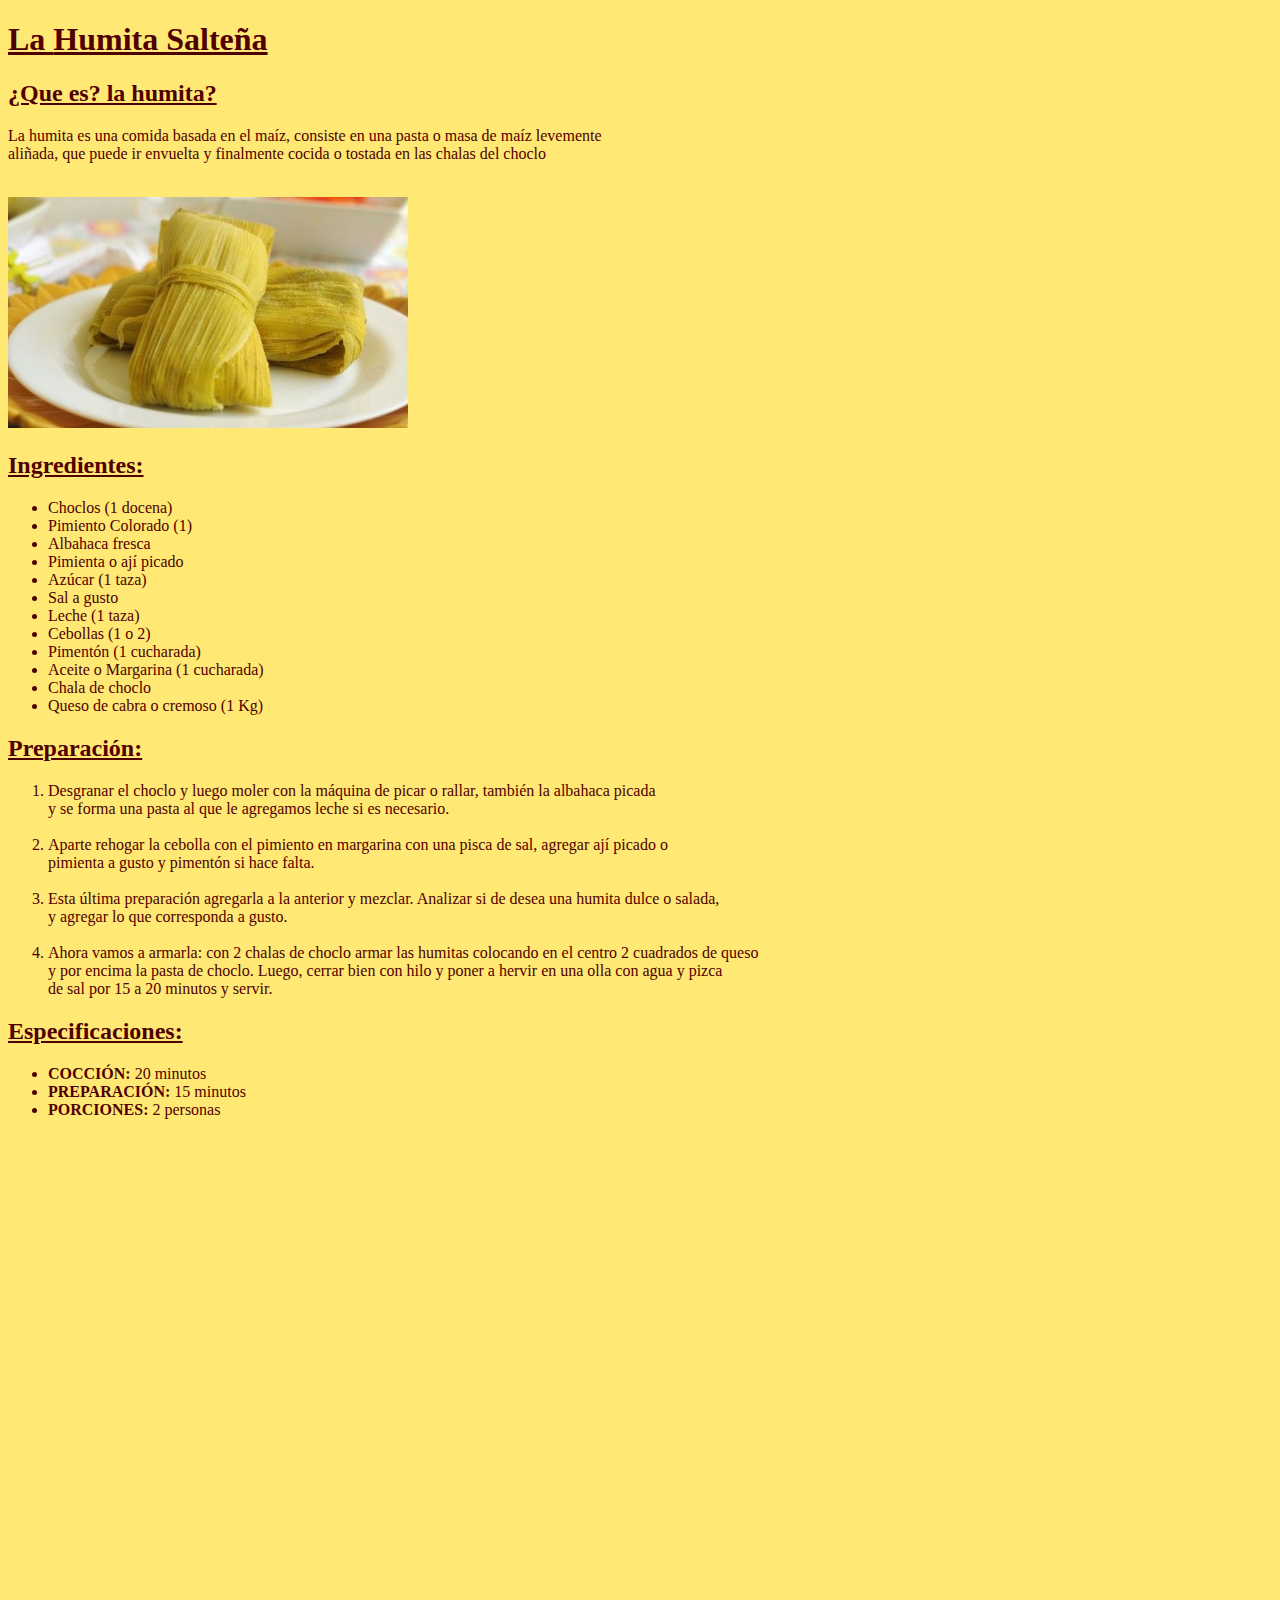
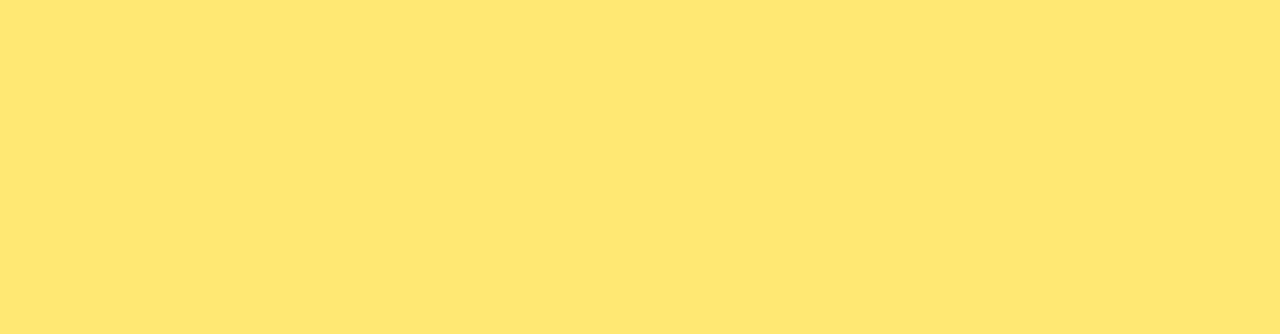
==== index.html @ 3065bafe "Add files via upload" ====
<!DOCTYPE html>
<html lang="en">

<head>
    <meta charset="UTF-8">
    <title>Trabajo Practico 2</title>
    <link rel="stylesheet" href = "./css/main.css">
</head>

<body>
    <h1>La <b>Humita Salteña</b></h1>
    <h2>¿Que es? la humita?</h2>
    <p>La humita es una comida basada en el maíz, consiste en una pasta o masa de maíz levemente<br> 
        aliñada, que puede ir envuelta y finalmente cocida o tostada en las chalas del choclo</p>
    <br>
     <img class="imagen" src="./Imagenes/humita.jpg" alt="Foto de humita">
    <br>
    <h2>Ingredientes:</h2>
    <ul>
        <li>Choclos (1 docena)</li>
        <li>Pimiento Colorado (1)</li>
        <li>Albahaca fresca</li>
        <li>Pimienta o ají picado</li>
        <li>Azúcar (1 taza)</li>
        <li>Sal a gusto</li>
        <li>Leche (1 taza)</li>
        <li>Cebollas (1 o 2)</li>
        <li>Pimentón (1 cucharada)</li>
        <li>Aceite o Margarina (1 cucharada)</li>
        <li>Chala de choclo</li>
        <li>Queso de cabra o cremoso (1 Kg)</li>
    </ul>

    <h2>Preparación:</h2>
    <ol>
        <li>Desgranar el choclo y luego moler con la máquina de picar o rallar, también la albahaca picada <br>
             y se forma una pasta al que le agregamos leche si es necesario.</li>
            <br>
        <li>Aparte rehogar la cebolla con el pimiento en margarina con una pisca de sal, agregar ají picado
             o <br> pimienta a gusto y pimentón si hace falta.</li>
             <br>
        <li>Esta última preparación agregarla a la anterior y mezclar. Analizar si de desea una humita dulce o salada, <br>
             y agregar lo que corresponda a gusto.</li>
             <br>
        <li>Ahora vamos a armarla: con 2 chalas de choclo armar las humitas colocando en el centro 2 cuadrados de queso <br> y por encima
            la pasta de choclo. Luego, cerrar bien con hilo y poner a hervir en una olla con agua y pizca <br> de sal por 15 a 20 minutos
            y servir.</li>
    </ol>

    <h2>Especificaciones:</h2>
        <ul>
            <li><b>COCCIÓN:</b> 20 minutos</li>
            <li><b>PREPARACIÓN:</b> 15 minutos</li>
            <li><b>PORCIONES:</b> 2 personas</li>
        </ul>

    <iframe width="560" height="315" src="https://www.youtube.com/embed/FMb9lSdV51Q" title="YouTube video player"
     frameborder="0" allow="accelerometer; autoplay; clipboard-write; encrypted-media; gyroscope; picture-in-picture" allowfullscreen>
    </iframe>

    <br>
    <br>
    
    <iframe src="https://www.google.com/maps/embed?pb=!1m18!1m12!1m3!1d115903.41005611082!2d-65.43062865!3d-24.7960848!2m3!1f0!2f0!3f0!3m2!1i1024!2i768!4f13.1!3m3!1m2!1s0x941bc3a35151b7f9%3A0xa5cd992cd587f206!2sSalta!5e0!3m2!1ses!2sar!4v1663178990146!5m2!1ses!2sar"
     width="600" height="450" style="border:0;" allowfullscreen="" loading="lazy" referrerpolicy="no-referrer-when-downgrade"></iframe>



</body>

</html>
---- css/main.css ----
body {
    color:#510000;
    font-size:medium;
    text-align:justify;
    /*background-image: url(.././Imagenes/FondoCocina.jpg);*/
    background-color: #FFE873
}

h1, h2{
    text-decoration: underline;
}

.imagen{
    max-width: 400px;
    max-height: 400px;
}
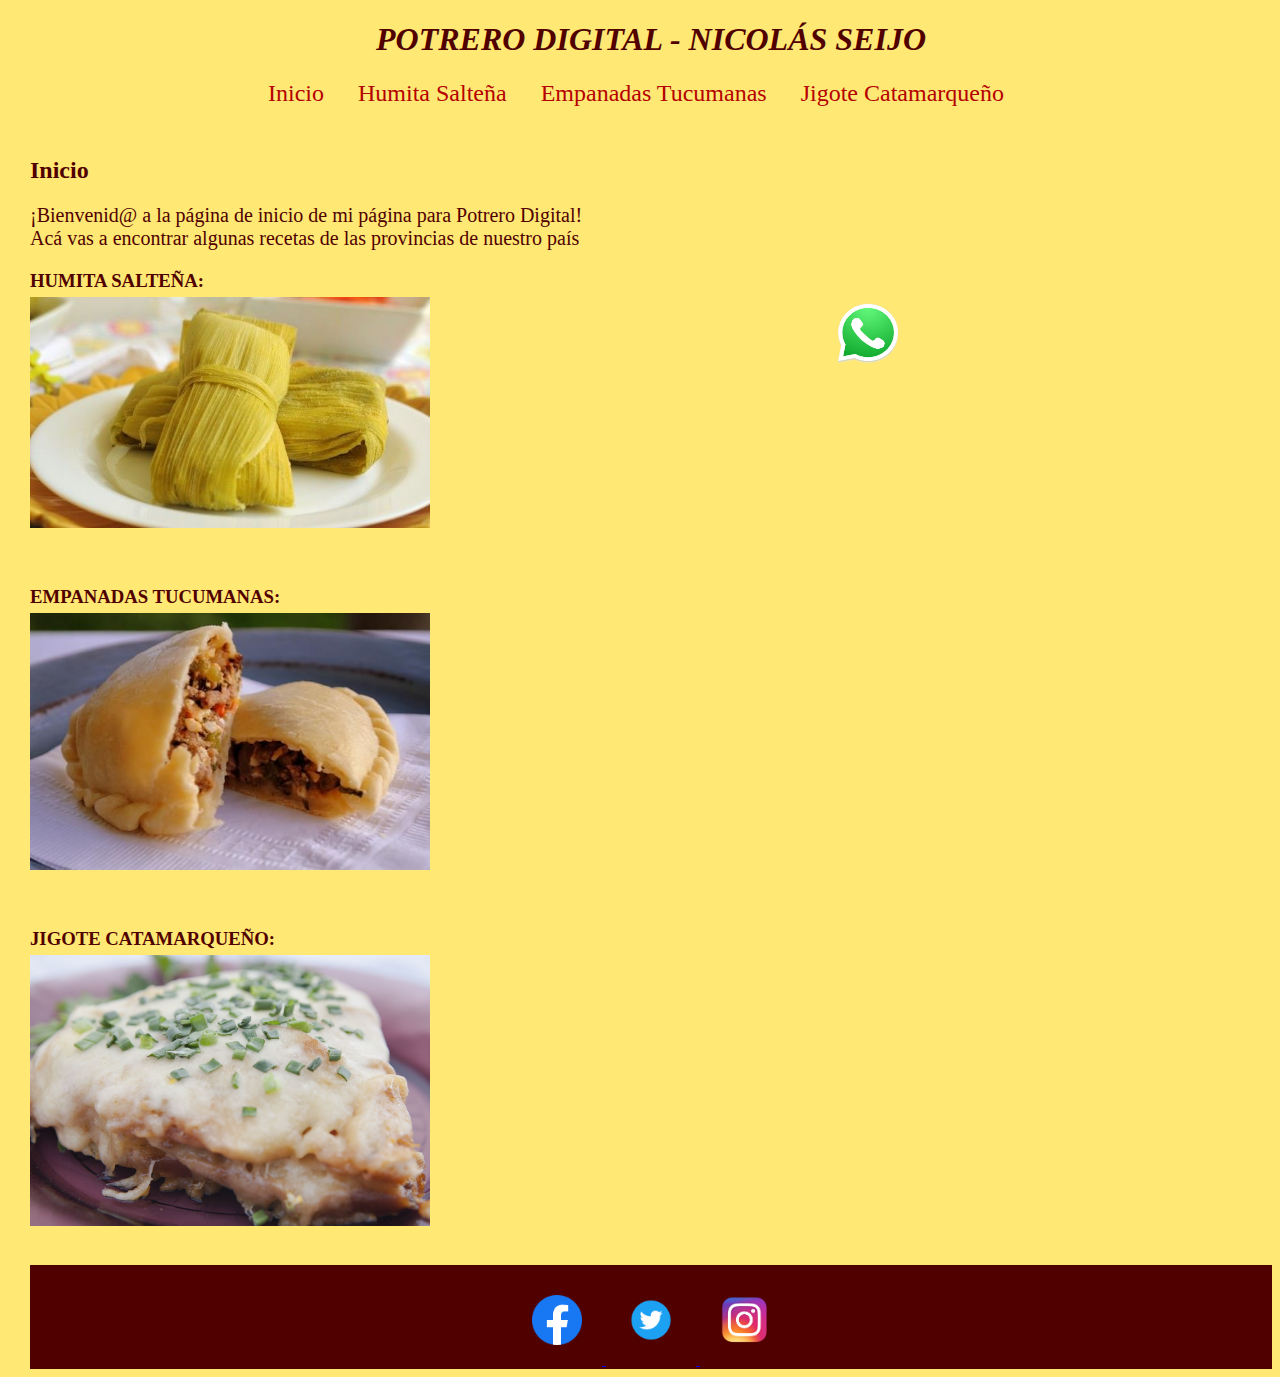
==== commit c771225b: "Add files via upload" ====
--- a/index.html
+++ b/index.html
@@ -3,68 +3,65 @@
 
 <head>
     <meta charset="UTF-8">
-    <title>Trabajo Practico 2</title>
+    <title>Inicio - TP4</title>
     <link rel="stylesheet" href = "./css/main.css">
 </head>
 
 <body>
-    <h1>La <b>Humita Salteña</b></h1>
-    <h2>¿Que es? la humita?</h2>
-    <p>La humita es una comida basada en el maíz, consiste en una pasta o masa de maíz levemente<br> 
-        aliñada, que puede ir envuelta y finalmente cocida o tostada en las chalas del choclo</p>
-    <br>
-     <img class="imagen" src="./Imagenes/humita.jpg" alt="Foto de humita">
-    <br>
-    <h2>Ingredientes:</h2>
-    <ul>
-        <li>Choclos (1 docena)</li>
-        <li>Pimiento Colorado (1)</li>
-        <li>Albahaca fresca</li>
-        <li>Pimienta o ají picado</li>
-        <li>Azúcar (1 taza)</li>
-        <li>Sal a gusto</li>
-        <li>Leche (1 taza)</li>
-        <li>Cebollas (1 o 2)</li>
-        <li>Pimentón (1 cucharada)</li>
-        <li>Aceite o Margarina (1 cucharada)</li>
-        <li>Chala de choclo</li>
-        <li>Queso de cabra o cremoso (1 Kg)</li>
-    </ul>
+    <header>
+        <h1>POTRERO DIGITAL - NICOLÁS SEIJO</h1>
+    </header>
 
-    <h2>Preparación:</h2>
-    <ol>
-        <li>Desgranar el choclo y luego moler con la máquina de picar o rallar, también la albahaca picada <br>
-             y se forma una pasta al que le agregamos leche si es necesario.</li>
-            <br>
-        <li>Aparte rehogar la cebolla con el pimiento en margarina con una pisca de sal, agregar ají picado
-             o <br> pimienta a gusto y pimentón si hace falta.</li>
-             <br>
-        <li>Esta última preparación agregarla a la anterior y mezclar. Analizar si de desea una humita dulce o salada, <br>
-             y agregar lo que corresponda a gusto.</li>
-             <br>
-        <li>Ahora vamos a armarla: con 2 chalas de choclo armar las humitas colocando en el centro 2 cuadrados de queso <br> y por encima
-            la pasta de choclo. Luego, cerrar bien con hilo y poner a hervir en una olla con agua y pizca <br> de sal por 15 a 20 minutos
-            y servir.</li>
-    </ol>
-
-    <h2>Especificaciones:</h2>
-        <ul>
-            <li><b>COCCIÓN:</b> 20 minutos</li>
-            <li><b>PREPARACIÓN:</b> 15 minutos</li>
-            <li><b>PORCIONES:</b> 2 personas</li>
-        </ul>
-
-    <iframe width="560" height="315" src="https://www.youtube.com/embed/FMb9lSdV51Q" title="YouTube video player"
-     frameborder="0" allow="accelerometer; autoplay; clipboard-write; encrypted-media; gyroscope; picture-in-picture" allowfullscreen>
-    </iframe>
-
-    <br>
-    <br>
-    
-    <iframe src="https://www.google.com/maps/embed?pb=!1m18!1m12!1m3!1d115903.41005611082!2d-65.43062865!3d-24.7960848!2m3!1f0!2f0!3f0!3m2!1i1024!2i768!4f13.1!3m3!1m2!1s0x941bc3a35151b7f9%3A0xa5cd992cd587f206!2sSalta!5e0!3m2!1ses!2sar!4v1663178990146!5m2!1ses!2sar"
-     width="600" height="450" style="border:0;" allowfullscreen="" loading="lazy" referrerpolicy="no-referrer-when-downgrade"></iframe>
+    <nav>
+        <a class = "enlaceNav" href="index.html">Inicio</a>
+        <a class = "enlaceNav"  href="humita.html">Humita Salteña</a>
+        <a class = "enlaceNav"  href="empanada.html">Empanadas Tucumanas</a>
+        <a class = "enlaceNav"  href="jigote.html">Jigote Catamarqueño</a>
+    </nav>
 
 
+    <section>
+        <h2>Inicio</h2>
+        <p>¡Bienvenid@ a la página de inicio de mi página para Potrero Digital!<br> Acá vas a encontrar algunas recetas de las provincias de nuestro país</p>
+
+        <a class = "float-link" href = "https://wa.me/5491133338673" target ="_blank" title = "Whatsapp">
+            <img class = "float-img" src = "./Imagenes/wpp-icon.png" alt = "Whatsapp">
+        </a>
+
+
+        <h3>HUMITA SALTEÑA: </h3>
+        <a class = "enlaceSec"  href="humita.html">
+            <img class = "imagenInicio" src="./Imagenes/humita.jpg" alt="Humita Salteña">
+        </a>
+        <br>
+
+        <h3>EMPANADAS TUCUMANAS: </h3>
+        <a class = "enlaceSec"  href="empanada.html">
+            <img class = "imagenInicio" src="./Imagenes/empanada.jpg" alt="Empanada Tucumana">
+        </a>
+        <br>
+
+        <h3>JIGOTE CATAMARQUEÑO: </h3>
+        <a class = "enlaceSec"  href="jigote.html">
+            <img class = "imagenInicio" src="./Imagenes/jigote.jpg" alt="Jigote Catamarqueña">
+        </a>
+
+    </section>
+
+    <footer>
+        <a class = "footer-links" href = "https://es-la.facebook.com/" target ="_blank" title = "Facebook">
+            <img class = "footer-img" src = "./Imagenes/facebook-icon.png" alt = "Facebook">
+        </a>
+
+        <a class = "footer-links" href = "https://twitter.com/" target ="_blank" title = "Twitter">
+            <img class = "footer-img" src = "./Imagenes/twitter-icon.png" alt = "Twitter">
+        </a>
+
+        <a class = "footer-links" href = "https://www.instagram.com/" target ="_blank" title = "Instagram">
+            <img class = "footer-img" src = "./Imagenes/instagram-icon.png" alt = "Instagram">
+        </a>
+
+    </footer>
 
 </body>
 
--- a/css/main.css
+++ b/css/main.css
@@ -1,16 +1,75 @@
 body {
+    margin-left: 30px;
     color:#510000;
     font-size:medium;
-    text-align:justify;
-    /*background-image: url(.././Imagenes/FondoCocina.jpg);*/
     background-color: #FFE873
 }
 
-h1, h2{
-    text-decoration: underline;
+section{
+    float:left;
+    width:900px;}
+
+aside{
+    /*margin-top: 20px;*/
+    float:right;
+    
 }
 
-.imagen{
+header, nav{text-align: center;}
+
+nav{
+    margin-bottom: 30px;
+}
+
+header{font-style: italic;}
+
+.enlaceNav{
+    margin-right: 30px;
+    text-decoration: none;
+    color: #B50000;
+    font-size: x-large;
+}
+
+
+.section-header{text-decoration: underline;}
+
+
+.imagen, .imagenInicio{
     max-width: 400px;
     max-height: 400px;
+}
+
+.imagenInicio{
+    margin-bottom: 35px;
+}
+
+h3{ margin-bottom: 5px; }
+
+p{font-size: 20px;}
+
+li{font-size: 17px;}
+
+footer{
+    background-color: #510000;
+    bottom: 0;
+    text-align: center;
+    width:100%;
+    clear:both
+}
+
+.footer-img{
+    max-width: 50px;
+    max-height: 50px;
+    margin: 20px;
+    margin-top:30px;
+}
+
+.float-img{
+    float:right;
+    display:flex;
+    position:relative;
+    max-width: 65px;
+    max-height: 65px;
+    margin-right: 30px;
+    margin-top: 30px;
 }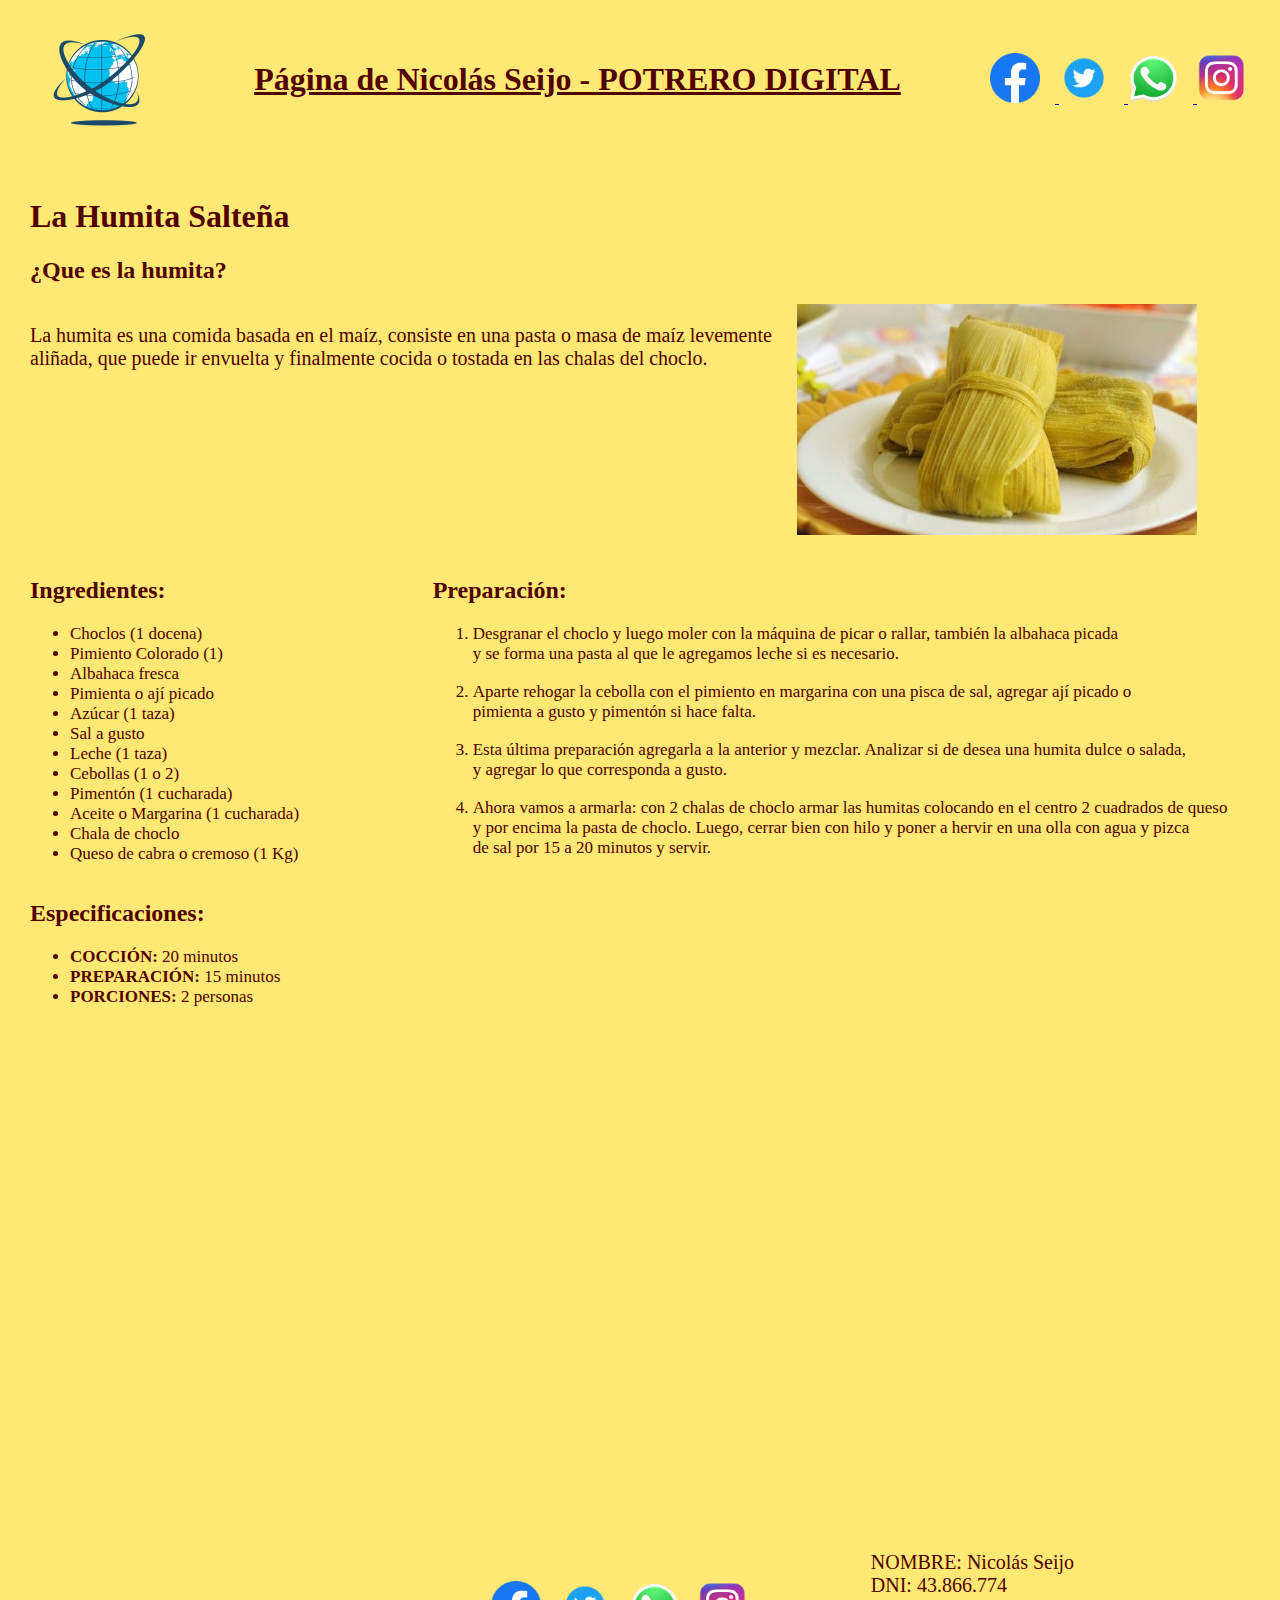
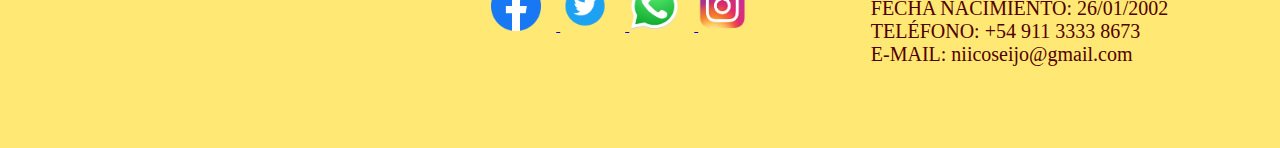
==== commit decdfff3: "Add files via upload" ====
--- a/index.html
+++ b/index.html
@@ -3,65 +3,158 @@
 
 <head>
     <meta charset="UTF-8">
-    <title>Inicio - TP4</title>
+    <title>Trabajo Practico 5</title>
     <link rel="stylesheet" href = "./css/main.css">
 </head>
 
 <body>
-    <header>
-        <h1>POTRERO DIGITAL - NICOLÁS SEIJO</h1>
-    </header>
 
-    <nav>
-        <a class = "enlaceNav" href="index.html">Inicio</a>
-        <a class = "enlaceNav"  href="humita.html">Humita Salteña</a>
-        <a class = "enlaceNav"  href="empanada.html">Empanadas Tucumanas</a>
-        <a class = "enlaceNav"  href="jigote.html">Jigote Catamarqueño</a>
-    </nav>
+        <header>
+            <div class = "cf-logo"> <!-- CF = Container Flex-->
+                <img class = "logo" src="./Imagenes/logo.png" alt="Logo genérico">
+            </div>
+
+            <div class = "cf-tituloPag">
+                <h1>Página de Nicolás Seijo - POTRERO DIGITAL</h1>
+            </div>
+
+            <div class = "cf-redSocial">
+                    <a href="https://www.facebook.com/">
+                        <img class = "redSocial" src="./Imagenes/facebook-icon.png">
+                    </a>
+
+                    <a href="https://twitter.com/">
+                        <img class = "redSocial" src="./Imagenes/twitter-icon.png">
+                    </a>
+
+                    <a href="https://wa.me/5491133338673">
+                        <img class = "redSocial" src="./Imagenes/wpp-icon.png">
+                    </a>
+
+                    <a href="https://www.instagram.com/">
+                        <img class = "redSocial" src="./Imagenes/instagram-icon.png">
+                    </a>
+            </div>
+
+        </header>
+
+        <section>
+            <br>
+            <h1>La <b>Humita Salteña</b></h1>
+            <h2>¿Que es la humita?</h2>
+
+            <div class = "cf-introduccion">
+                <div class = "introduccion-parrafo">
+                    <p>La humita es una comida basada en el maíz, consiste en una pasta o masa de maíz levemente<br> 
+                        aliñada, que puede ir envuelta y finalmente cocida o tostada en las chalas del choclo.</p>
+                </div>
+                <div class = "introduccion-imagen">
+                    <img class="imagen" src="./Imagenes/humita.jpg" alt="Foto de humita">
+                </div>
+            </div>
+    
+            <br>
+            <div class = "cf-listas">
+                <div class = "listas-ingredientes"> 
+                    <h2>Ingredientes:</h2>
+                    <ul>
+                        <li>Choclos (1 docena)</li>
+                        <li>Pimiento Colorado (1)</li>
+                        <li>Albahaca fresca</li>
+                        <li>Pimienta o ají picado</li>
+                        <li>Azúcar (1 taza)</li>
+                        <li>Sal a gusto</li>
+                        <li>Leche (1 taza)</li>
+                        <li>Cebollas (1 o 2)</li>
+                        <li>Pimentón (1 cucharada)</li>
+                        <li>Aceite o Margarina (1 cucharada)</li>
+                        <li>Chala de choclo</li>
+                        <li>Queso de cabra o cremoso (1 Kg)</li>
+                    </ul>
+                </div>
+            
+                <div class = "listas-preparacion">
+                    <h2>Preparación:</h2>
+                    <ol>
+                        <li>Desgranar el choclo y luego moler con la máquina de picar o rallar, también la albahaca picada <br>
+                             y se forma una pasta al que le agregamos leche si es necesario.</li>
+                            <br>
+                        <li>Aparte rehogar la cebolla con el pimiento en margarina con una pisca de sal, agregar ají picado
+                             o <br> pimienta a gusto y pimentón si hace falta.</li>
+                             <br>
+                        <li>Esta última preparación agregarla a la anterior y mezclar. Analizar si de desea una humita dulce o salada, <br>
+                             y agregar lo que corresponda a gusto.</li>
+                             <br>
+                        <li>Ahora vamos a armarla: con 2 chalas de choclo armar las humitas colocando en el centro 2 cuadrados de queso <br> y por encima
+                            la pasta de choclo. Luego, cerrar bien con hilo y poner a hervir en una olla con agua y pizca <br> de sal por 15 a 20 minutos
+                            y servir.</li>
+                    </ol>
+                </div>
+            </div>
+        
+            <div class = "especificaciones">
+                <h2>Especificaciones:</h2>
+                <ul>
+                    <li><b>COCCIÓN:</b> 20 minutos</li>
+                    <li><b>PREPARACIÓN:</b> 15 minutos</li>
+                    <li><b>PORCIONES:</b> 2 personas</li>
+                </ul>
+            </div>
+        
+            <br>
+            <br>
+            <div class = "cf-extras">
+                <div class = "extras-mapa">
+                    <iframe src="https://www.google.com/maps/embed?pb=!1m18!1m12!1m3!1d115903.41005611082!2d-65.43062865!3d-24.7960848!2m3!1f0!2f0!3f0!3m2!1i1024!2i768!4f13.1!3m3!1m2!1s0x941bc3a35151b7f9%3A0xa5cd992cd587f206!2sSalta!5e0!3m2!1ses!2sar!4v1663178990146!5m2!1ses!2sar"
+                        width="560" height="315" style="border:0;" allowfullscreen="" loading="lazy" referrerpolicy="no-referrer-when-downgrade"></iframe>
+                </div>
+                <div class = "extras-video">
+                    <iframe width="560" height="315" src="https://www.youtube.com/embed/FMb9lSdV51Q" title="YouTube video player"
+                        frameborder="0" allow="accelerometer; autoplay; clipboard-write; encrypted-media; gyroscope; picture-in-picture" allowfullscreen>
+                    </iframe>
+                </div>
+            </div>
+        </section>
+
+        <br>
+        <br>
+
+        <footer>
+            <div class = "footer-mapa">
+                <iframe src="https://www.google.com/maps/embed?pb=!1m18!1m12!1m3!1d820.6279255595089!2d-58.61436847078376!3d-34.641777995421506!2m3!1f0!2f0!3f0!3m2!1i1024!2i768!4f13.1!3m3!1m2!1s0x95bcb89d0191707b%3A0x9876a93494ca7958!2sLuis%20Lhoner%20455%2C%20B1706FVC%20Haedo%2C%20Provincia%20de%20Buenos%20Aires!5e0!3m2!1ses!2sar!4v1665651566494!5m2!1ses!2sar"
+                 width="250" height="175" style="border:0;" allowfullscreen="" loading="lazy" referrerpolicy="no-referrer-when-downgrade"></iframe>
+            </div>
+
+             <div class = "cf-redSocial">
+                <a href="https://www.facebook.com/">
+                    <img class = "redSocial" src="./Imagenes/facebook-icon.png">
+                </a>
+
+                <a href="https://twitter.com/">
+                    <img class = "redSocial" src="./Imagenes/twitter-icon.png">
+                </a>
+
+                <a href="https://wa.me/5491133338673">
+                    <img class = "redSocial" src="./Imagenes/wpp-icon.png">
+                </a>
+
+                <a href="https://www.instagram.com/">
+                    <img class = "redSocial" src="./Imagenes/instagram-icon.png">
+                </a>
+            </div>
+
+            <div class = "cf-informacion">
+                <p>NOMBRE: Nicolás Seijo<br>
+                    DNI: 43.866.774<br>
+                    FECHA NACIMIENTO: 26/01/2002<br>
+                    TELÉFONO: +54 911 3333 8673<br>
+                    E-MAIL: niicoseijo@gmail.com<br>
+                </p>
+            </div>
 
 
-    <section>
-        <h2>Inicio</h2>
-        <p>¡Bienvenid@ a la página de inicio de mi página para Potrero Digital!<br> Acá vas a encontrar algunas recetas de las provincias de nuestro país</p>
 
-        <a class = "float-link" href = "https://wa.me/5491133338673" target ="_blank" title = "Whatsapp">
-            <img class = "float-img" src = "./Imagenes/wpp-icon.png" alt = "Whatsapp">
-        </a>
-
-
-        <h3>HUMITA SALTEÑA: </h3>
-        <a class = "enlaceSec"  href="humita.html">
-            <img class = "imagenInicio" src="./Imagenes/humita.jpg" alt="Humita Salteña">
-        </a>
-        <br>
-
-        <h3>EMPANADAS TUCUMANAS: </h3>
-        <a class = "enlaceSec"  href="empanada.html">
-            <img class = "imagenInicio" src="./Imagenes/empanada.jpg" alt="Empanada Tucumana">
-        </a>
-        <br>
-
-        <h3>JIGOTE CATAMARQUEÑO: </h3>
-        <a class = "enlaceSec"  href="jigote.html">
-            <img class = "imagenInicio" src="./Imagenes/jigote.jpg" alt="Jigote Catamarqueña">
-        </a>
-
-    </section>
-
-    <footer>
-        <a class = "footer-links" href = "https://es-la.facebook.com/" target ="_blank" title = "Facebook">
-            <img class = "footer-img" src = "./Imagenes/facebook-icon.png" alt = "Facebook">
-        </a>
-
-        <a class = "footer-links" href = "https://twitter.com/" target ="_blank" title = "Twitter">
-            <img class = "footer-img" src = "./Imagenes/twitter-icon.png" alt = "Twitter">
-        </a>
-
-        <a class = "footer-links" href = "https://www.instagram.com/" target ="_blank" title = "Instagram">
-            <img class = "footer-img" src = "./Imagenes/instagram-icon.png" alt = "Instagram">
-        </a>
-
-    </footer>
+        </footer>
 
 </body>
 
--- a/css/main.css
+++ b/css/main.css
@@ -1,3 +1,4 @@
+/*Body*/
 body {
     margin-left: 30px;
     color:#510000;
@@ -5,71 +6,82 @@
     background-color: #FFE873
 }
 
-section{
-    float:left;
-    width:900px;}
-
-aside{
-    /*margin-top: 20px;*/
-    float:right;
-    
-}
-
-header, nav{text-align: center;}
-
-nav{
-    margin-bottom: 30px;
-}
-
-header{font-style: italic;}
-
-.enlaceNav{
-    margin-right: 30px;
-    text-decoration: none;
-    color: #B50000;
-    font-size: x-large;
-}
-
-
-.section-header{text-decoration: underline;}
-
-
-.imagen, .imagenInicio{
-    max-width: 400px;
-    max-height: 400px;
-}
-
-.imagenInicio{
-    margin-bottom: 35px;
-}
-
-h3{ margin-bottom: 5px; }
+/*Elementos "sueltos" del body*/
 
 p{font-size: 20px;}
 
 li{font-size: 17px;}
 
-footer{
-    background-color: #510000;
-    bottom: 0;
-    text-align: center;
-    width:100%;
-    clear:both
+/*Flexbox*/
+
+/*HEADER*/
+header{
+    margin: 10px;
+    display:flex;
+    justify-content:space-between;
+    align-items:center;
+    flex-wrap: wrap;
 }
 
-.footer-img{
-    max-width: 50px;
-    max-height: 50px;
-    margin: 20px;
-    margin-top:30px;
+.logo{
+    width: 125px;
+    height: 125px;
+    margin-top:10px;    
+
 }
 
-.float-img{
-    float:right;
+.cf-tituloPag h1{
+    text-decoration: underline;
+}
+
+.redSocial{
+    width: 50px;
+    height:50px;
+    margin-right: 15px;
+}
+
+/*SECTION*/
+.cf-introduccion{
     display:flex;
-    position:relative;
-    max-width: 65px;
-    max-height: 65px;
-    margin-right: 30px;
-    margin-top: 30px;
+    justify-content: space-around;
+}
+
+.introduccion-parrafo{
+    flex-grow: 1;
+}
+
+.introduccion-imagen{
+    flex-grow: 3;
+}
+.imagen{
+    max-width: 400px;
+    max-height: 400px;
+}
+
+.cf-listas{
+    display:flex;
+}
+
+.listas-ingredientes{
+    flex-grow: 3;
+}
+
+.listas-preparacion{
+    flex-grow: 1;
+}
+
+.cf-extras{
+    display:flex;
+    justify-content: space-around;
+    margin-top: 5px;
+    margin-bottom: 50px;
+}
+
+/*FOOTER*/
+footer{
+    margin: 50px;
+    display:flex;
+    flex-wrap: wrap;
+    justify-content: space-around;
+    align-items: center;
 }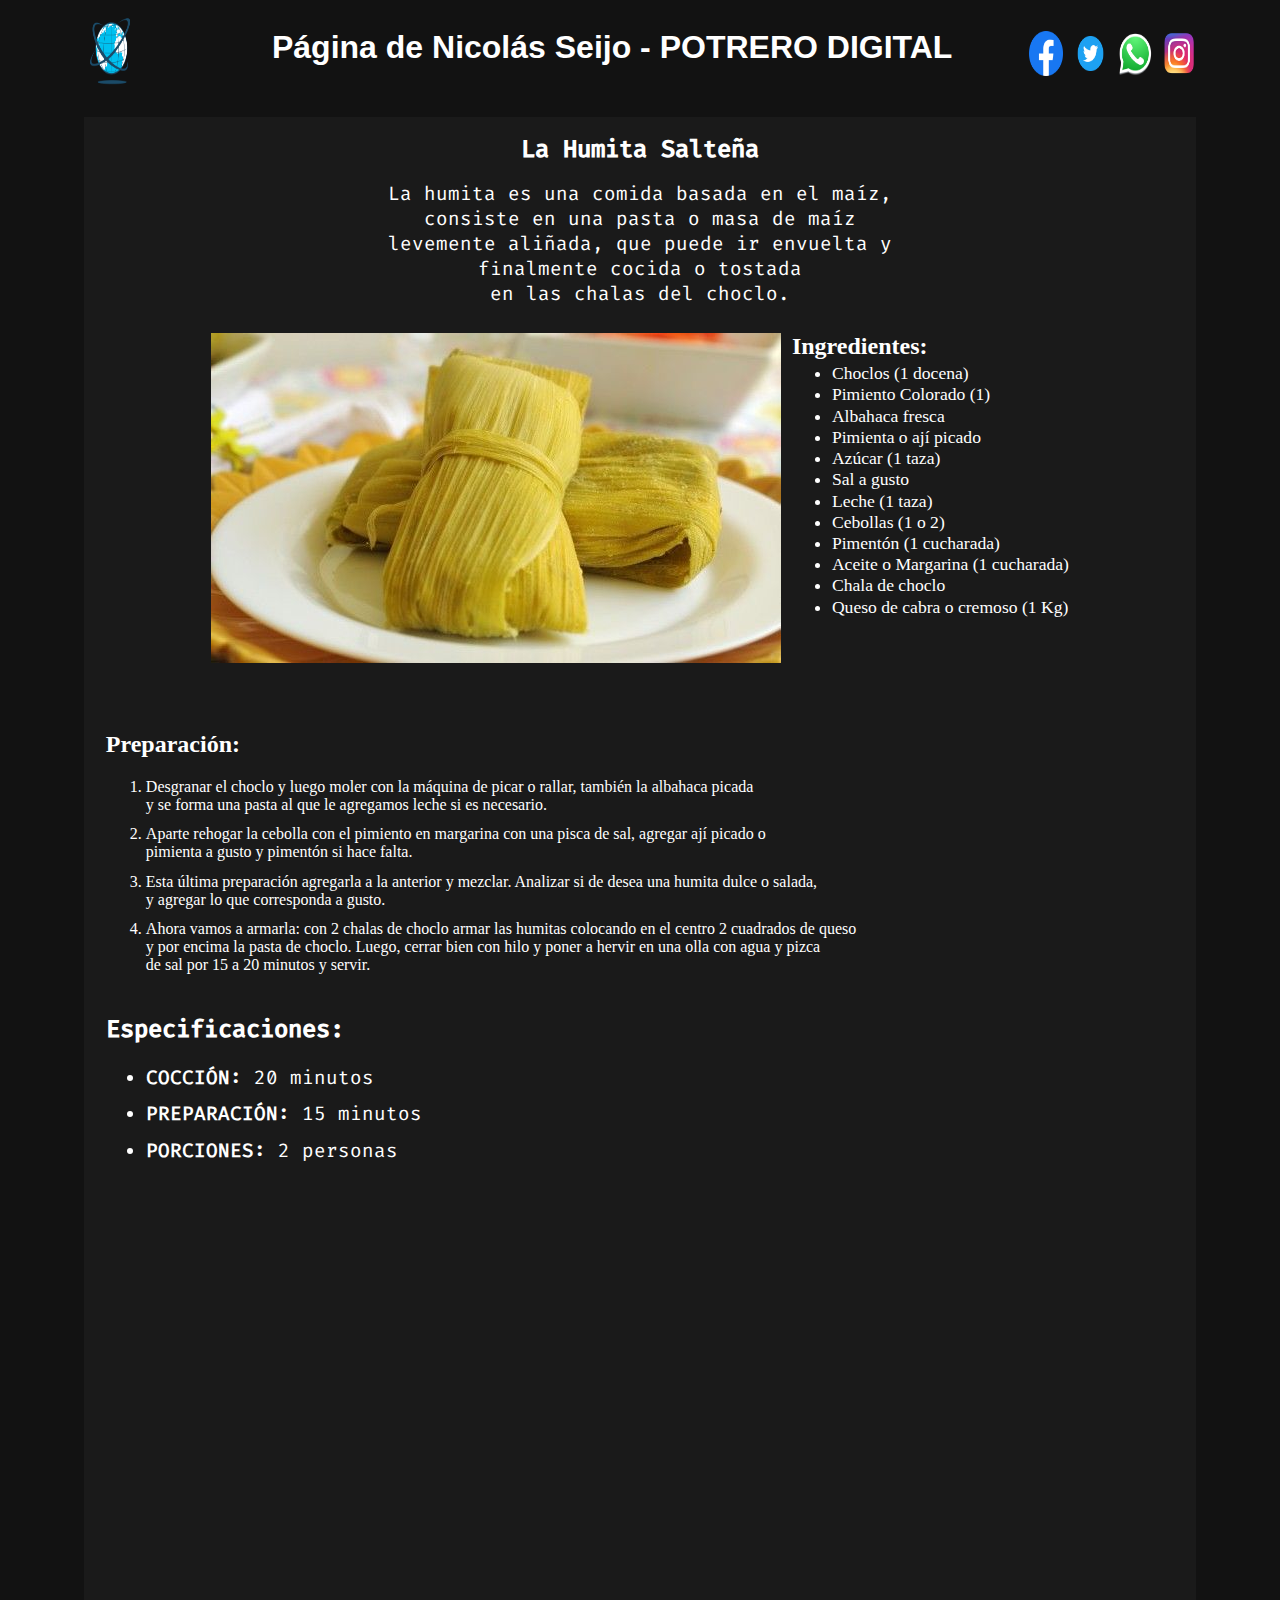
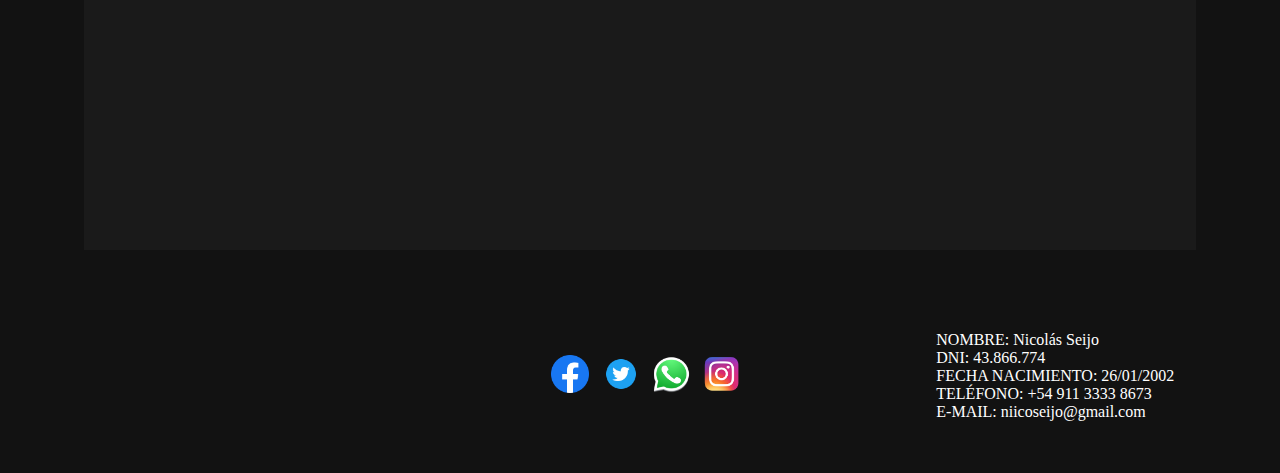
==== commit cc712264: "Add files via upload" ====
--- a/index.html
+++ b/index.html
@@ -10,110 +10,110 @@
 <body>
 
         <header>
-            <div class = "cf-logo"> <!-- CF = Container Flex-->
-                <img class = "logo" src="./Imagenes/logo.png" alt="Logo genérico">
+            <div class = "cf-header">
+                <div class = "logo"> <!-- CF = Container Flex-->
+                    <img class = "img-logo" src="./Imagenes/logo.png" alt="Logo genérico">
+                </div>
+    
+                <div class = "cf-tituloPag">
+                    <h1>Página de Nicolás Seijo - POTRERO DIGITAL</h1>
+                </div>
+    
+                <div class = "cf-redSocial">
+                        <a class ="a-redSocial" href="https://www.facebook.com/">
+                            <img class = "img-redSocial" src="./Imagenes/facebook-icon.png">
+                        </a>
+    
+                        <a class ="a-redSocial" href="https://twitter.com/">
+                            <img class = "img-redSocial" src="./Imagenes/twitter-icon.png">
+                        </a>
+    
+                        <a class ="a-redSocial" href="https://wa.me/5491133338673">
+                            <img class = "img-redSocial" src="./Imagenes/wpp-icon.png">
+                        </a>
+    
+                        <a class ="a-redSocial" href="https://www.instagram.com/">
+                            <img class = "img-redSocial" src="./Imagenes/instagram-icon.png">
+                        </a>
+                </div>
             </div>
-
-            <div class = "cf-tituloPag">
-                <h1>Página de Nicolás Seijo - POTRERO DIGITAL</h1>
-            </div>
-
-            <div class = "cf-redSocial">
-                    <a href="https://www.facebook.com/">
-                        <img class = "redSocial" src="./Imagenes/facebook-icon.png">
-                    </a>
-
-                    <a href="https://twitter.com/">
-                        <img class = "redSocial" src="./Imagenes/twitter-icon.png">
-                    </a>
-
-                    <a href="https://wa.me/5491133338673">
-                        <img class = "redSocial" src="./Imagenes/wpp-icon.png">
-                    </a>
-
-                    <a href="https://www.instagram.com/">
-                        <img class = "redSocial" src="./Imagenes/instagram-icon.png">
-                    </a>
-            </div>
-
         </header>
 
+        <!--<footer>
+
+        </footer>-->
+
         <section>
-            <br>
-            <h1>La <b>Humita Salteña</b></h1>
-            <h2>¿Que es la humita?</h2>
+            <div class = "cf-contenido-section">
+                <div class = "cf-titulo">
+                    <h1>La <b>Humita Salteña</b></h1>
+                </div>
+                <div class = "cf-introduccion">
+                    <p>La humita es una comida basada en el maíz, consiste en una pasta o masa de maíz levemente
+                            aliñada, que puede ir envuelta y finalmente cocida o tostada<br> en las chalas del choclo.</p>
+                </div>
 
-            <div class = "cf-introduccion">
-                <div class = "introduccion-parrafo">
-                    <p>La humita es una comida basada en el maíz, consiste en una pasta o masa de maíz levemente<br> 
-                        aliñada, que puede ir envuelta y finalmente cocida o tostada en las chalas del choclo.</p>
+                <div class = "cf-ingredientes">
+                    <div class = "ingredientes-imagen">
+                        <img class="imagen" src="./Imagenes/humita.jpg" alt="Foto de humita">
+                    </div>
+            
+                    <div class = "ingredientes-lista"> 
+                        <h2>Ingredientes:</h2>
+                        <ul>
+                            <li>Choclos (1 docena)</li>
+                            <li>Pimiento Colorado (1)</li>
+                            <li>Albahaca fresca</li>
+                            <li>Pimienta o ají picado</li>
+                            <li>Azúcar (1 taza)</li>
+                            <li>Sal a gusto</li>
+                            <li>Leche (1 taza)</li>
+                            <li>Cebollas (1 o 2)</li>
+                            <li>Pimentón (1 cucharada)</li>
+                            <li>Aceite o Margarina (1 cucharada)</li>
+                            <li>Chala de choclo</li>
+                            <li>Queso de cabra o cremoso (1 Kg)</li>
+                        </ul>
+                    </div>
                 </div>
-                <div class = "introduccion-imagen">
-                    <img class="imagen" src="./Imagenes/humita.jpg" alt="Foto de humita">
-                </div>
-            </div>
-    
-            <br>
-            <div class = "cf-listas">
-                <div class = "listas-ingredientes"> 
-                    <h2>Ingredientes:</h2>
+                
+                    <div class = "cf-preparacion">
+                        <h2>Preparación:</h2>
+                        <ol>
+                            <li>Desgranar el choclo y luego moler con la máquina de picar o rallar, también la albahaca picada <br>
+                                 y se forma una pasta al que le agregamos leche si es necesario.</li>
+                            <li>Aparte rehogar la cebolla con el pimiento en margarina con una pisca de sal, agregar ají picado
+                                 o <br> pimienta a gusto y pimentón si hace falta.</li>
+                            <li>Esta última preparación agregarla a la anterior y mezclar. Analizar si de desea una humita dulce o salada, <br>
+                                 y agregar lo que corresponda a gusto.</li>
+                            <li>Ahora vamos a armarla: con 2 chalas de choclo armar las humitas colocando en el centro 2 cuadrados de queso <br> y por encima
+                                la pasta de choclo. Luego, cerrar bien con hilo y poner a hervir en una olla con agua y pizca <br> de sal por 15 a 20 minutos
+                                y servir.</li>
+                        </ol>
+                    </div>
+            
+                <div class = "especificaciones">
+                    <h2>Especificaciones:</h2>
                     <ul>
-                        <li>Choclos (1 docena)</li>
-                        <li>Pimiento Colorado (1)</li>
-                        <li>Albahaca fresca</li>
-                        <li>Pimienta o ají picado</li>
-                        <li>Azúcar (1 taza)</li>
-                        <li>Sal a gusto</li>
-                        <li>Leche (1 taza)</li>
-                        <li>Cebollas (1 o 2)</li>
-                        <li>Pimentón (1 cucharada)</li>
-                        <li>Aceite o Margarina (1 cucharada)</li>
-                        <li>Chala de choclo</li>
-                        <li>Queso de cabra o cremoso (1 Kg)</li>
+                        <li><b>COCCIÓN:</b> 20 minutos</li>
+                        <li><b>PREPARACIÓN:</b> 15 minutos</li>
+                        <li><b>PORCIONES:</b> 2 personas</li>
                     </ul>
                 </div>
-            
-                <div class = "listas-preparacion">
-                    <h2>Preparación:</h2>
-                    <ol>
-                        <li>Desgranar el choclo y luego moler con la máquina de picar o rallar, también la albahaca picada <br>
-                             y se forma una pasta al que le agregamos leche si es necesario.</li>
-                            <br>
-                        <li>Aparte rehogar la cebolla con el pimiento en margarina con una pisca de sal, agregar ají picado
-                             o <br> pimienta a gusto y pimentón si hace falta.</li>
-                             <br>
-                        <li>Esta última preparación agregarla a la anterior y mezclar. Analizar si de desea una humita dulce o salada, <br>
-                             y agregar lo que corresponda a gusto.</li>
-                             <br>
-                        <li>Ahora vamos a armarla: con 2 chalas de choclo armar las humitas colocando en el centro 2 cuadrados de queso <br> y por encima
-                            la pasta de choclo. Luego, cerrar bien con hilo y poner a hervir en una olla con agua y pizca <br> de sal por 15 a 20 minutos
-                            y servir.</li>
-                    </ol>
+
+                <div class = "cf-extras">
+                    <div class = "extras-mapa">
+                        <iframe src="https://www.google.com/maps/embed?pb=!1m18!1m12!1m3!1d115903.41005611082!2d-65.43062865!3d-24.7960848!2m3!1f0!2f0!3f0!3m2!1i1024!2i768!4f13.1!3m3!1m2!1s0x941bc3a35151b7f9%3A0xa5cd992cd587f206!2sSalta!5e0!3m2!1ses!2sar!4v1663178990146!5m2!1ses!2sar"
+                            width="560" height="315" style="border:0;" allowfullscreen="" loading="lazy" referrerpolicy="no-referrer-when-downgrade"></iframe>
+                    </div>
+                    <div class = "extras-video">
+                        <iframe width="560" height="315" src="https://www.youtube.com/embed/FMb9lSdV51Q" title="YouTube video player"
+                            frameborder="0" allow="accelerometer; autoplay; clipboard-write; encrypted-media; gyroscope; picture-in-picture" allowfullscreen>
+                        </iframe>
+                    </div>
                 </div>
-            </div>
-        
-            <div class = "especificaciones">
-                <h2>Especificaciones:</h2>
-                <ul>
-                    <li><b>COCCIÓN:</b> 20 minutos</li>
-                    <li><b>PREPARACIÓN:</b> 15 minutos</li>
-                    <li><b>PORCIONES:</b> 2 personas</li>
-                </ul>
-            </div>
-        
-            <br>
-            <br>
-            <div class = "cf-extras">
-                <div class = "extras-mapa">
-                    <iframe src="https://www.google.com/maps/embed?pb=!1m18!1m12!1m3!1d115903.41005611082!2d-65.43062865!3d-24.7960848!2m3!1f0!2f0!3f0!3m2!1i1024!2i768!4f13.1!3m3!1m2!1s0x941bc3a35151b7f9%3A0xa5cd992cd587f206!2sSalta!5e0!3m2!1ses!2sar!4v1663178990146!5m2!1ses!2sar"
-                        width="560" height="315" style="border:0;" allowfullscreen="" loading="lazy" referrerpolicy="no-referrer-when-downgrade"></iframe>
-                </div>
-                <div class = "extras-video">
-                    <iframe width="560" height="315" src="https://www.youtube.com/embed/FMb9lSdV51Q" title="YouTube video player"
-                        frameborder="0" allow="accelerometer; autoplay; clipboard-write; encrypted-media; gyroscope; picture-in-picture" allowfullscreen>
-                    </iframe>
-                </div>
-            </div>
+            </div> <!-- Aca termina el cf de section-->
+
         </section>
 
         <br>
@@ -126,20 +126,20 @@
             </div>
 
              <div class = "cf-redSocial">
-                <a href="https://www.facebook.com/">
-                    <img class = "redSocial" src="./Imagenes/facebook-icon.png">
+                <a class ="a-redSocial" href="https://www.facebook.com/">
+                    <img class = "img-redSocial" src="./Imagenes/facebook-icon.png">
                 </a>
 
-                <a href="https://twitter.com/">
-                    <img class = "redSocial" src="./Imagenes/twitter-icon.png">
+                <a class ="a-redSocial" href="https://twitter.com/">
+                    <img class = "img-redSocial" src="./Imagenes/twitter-icon.png">
                 </a>
 
-                <a href="https://wa.me/5491133338673">
-                    <img class = "redSocial" src="./Imagenes/wpp-icon.png">
+                <a class ="a-redSocial" href="https://wa.me/5491133338673">
+                    <img class = "img-redSocial" src="./Imagenes/wpp-icon.png">
                 </a>
 
-                <a href="https://www.instagram.com/">
-                    <img class = "redSocial" src="./Imagenes/instagram-icon.png">
+                <a class ="a-redSocial" href="https://www.instagram.com/">
+                    <img class = "img-redSocial" src="./Imagenes/instagram-icon.png">
                 </a>
             </div>
 
--- a/css/main.css
+++ b/css/main.css
@@ -1,87 +1,240 @@
-/*Body*/
-body {
-    margin-left: 30px;
-    color:#510000;
-    font-size:medium;
-    background-color: #FFE873
-}
-
-/*Elementos "sueltos" del body*/
-
-p{font-size: 20px;}
-
-li{font-size: 17px;}
-
-/*Flexbox*/
+/*BODY*/
+body{
+    background-color: rgb(18, 18, 18);
+    color: white;
+}
+
+/*FUENTES*/
+@import url('https://fonts.googleapis.com/css2?family=DM+Sans:ital@1&display=swap');
+/*font-family: 'DM Sans', sans-serif;*/
+
+@import url('https://fonts.googleapis.com/css2?family=Caveat&display=swap');
+/*font-family: 'Caveat', cursive;*/
+
+@font-face {
+    font-family: "fira code reg";
+    src: url("../fuentes/FiraCode-Regular.ttf")
+    format('truetype');
+}
+
+@font-face{
+    font-family: "fira code med";
+    src: url("../fuentes/FiraCode-Medium.ttf")
+    format('truetype');
+}
 
 /*HEADER*/
 header{
-    margin: 10px;
+    background-color: rgb(18, 18, 18);
+    margin-right: 0%;
+    margin-left: 0%;
+    margin-bottom: 1.5%;
+}
+
+.cf-header{
+    margin-right: 6%;
+    margin-left: 6%;
+
+    display:flex;
+    justify-content: space-around;
+    height: 10vh;
+}
+
+/*LOGO*/
+.logo{
+    display:flex;
+    justify-content:center;
+    width: 5%;
+}
+
+.img-logo{
+    width: 100%; /*ancho*/
+    height: 100%; /*alto*/
+}
+
+/*TITULO DE LA PAGINA*/
+.cf-tituloPag{
+    display:flex;
+    justify-content: center;
+
+    width: 70%;
+    margin-right: 2.5%;
+    margin-left: 7.5%;
+
+}
+
+.cf-tituloPag h1{
+    font-family: 'DM Sans', sans-serif;
+}
+
+/*PANEL DE REDES SOCIALES*/
+.cf-redSocial{
     display:flex;
     justify-content:space-between;
-    align-items:center;
+    align-items: center;
+
+    width: 15%;
+}
+
+.a-redSocial{
+    width: 20%;
+    height: 50%;
+}
+
+.img-redSocial{
+    width: 100%;
+    height: 100%;
+}
+
+/*SECTION*/
+section{
+    background-color: rgb(26, 26, 26);
+    margin-left: 6%;
+    margin-right: 6%;
+    height: fit-content;
+}
+
+section p{
+    width: 50%;
+    font-size: 1.2rem;
+    font-family: "fira code reg";
+}
+
+section h1{
+    font-size: 1.5rem;
+    font-family: "fira code med";
+}
+
+.cf-contenido-section{
+    background-color: rgb(26, 26, 26);
+    margin-left: 1%;
+    margin-right: 1%;
+
+    display:flex;
     flex-wrap: wrap;
-}
-
-.logo{
-    width: 125px;
-    height: 125px;
-    margin-top:10px;    
-
-}
-
-.cf-tituloPag h1{
-    text-decoration: underline;
-}
-
-.redSocial{
-    width: 50px;
-    height:50px;
-    margin-right: 15px;
-}
-
-/*SECTION*/
+    flex-direction: column;
+}
+
+.cf-titulo{
+    display:flex;
+    justify-content: center;
+    width: 100%;
+}
+
 .cf-introduccion{
     display:flex;
+    justify-content: center;
+    align-items: flex-start;
+    width: 100%;
+}
+
+.cf-introduccion p{
+    margin-top: 0%;
+    text-align:center;
+    margin-bottom: 2.5%;
+}
+
+/*INGREDIENTES*/
+
+.cf-ingredientes{
+    display:flex;
+    justify-content: center;
+    flex-wrap: wrap;
+    flex-direction: row;
+    
+    width: 100%;
+}
+
+.ingredientes-lista h2{
+    margin-top: 0%;
+    margin-bottom: 0%;
+    font-family: 'Caveat', cursive;
+}
+
+li{
+    font-family: 'Caveat', cursive;
+    margin-bottom: 1.1%;
+}
+
+.ingredientes-lista{
+    margin-left: 1%;
+    width: fit-content;
+    height: fit-content;
+}
+
+.ingredientes-lista ul{
+    display:flex;
+    flex-direction:column;
+    flex-wrap:nowrap;
+    margin-top: 1%;
+}
+
+.ingredientes-lista li{
+    font-size: 1.1rem;
+    margin-bottom: 0.1%;
+}
+
+/*PREPARACION*/
+.cf-preparacion{
+    margin-left: 1%;
+    margin-top:4%;
+    margin-bottom: 1%;
+    width: 100%;
+    height: fit-content;
+}
+.cf-preparacion h2{
+    font-family: 'Caveat', cursive;
+}
+
+.cf-preparacion ol{
+    display:flex;
+    flex-wrap:nowrap;
+    flex-direction: column;
+}
+
+.cf-preparacion li{
+    font-size: 1rem;
+}
+
+/*ESP*/
+.especificaciones{
+    margin-left: 1%;
+    width: 100%;
+    height: fit-content;
+}
+
+.especificaciones h2{
+    margin-top: 0%;
+    font-family: "fira code med";
+}
+
+.especificaciones ul{
+    display:flex;
+    flex-wrap: nowrap;
+    flex-direction: column;
+}
+
+.especificaciones li{
+    font-size: 1.2rem;
+    font-family: "fira code reg";
+}
+
+/*EXTRAS*/
+.cf-extras{
+    display:flex;
+    flex-direction: row;
+    flex-wrap: wrap;
     justify-content: space-around;
-}
-
-.introduccion-parrafo{
-    flex-grow: 1;
-}
-
-.introduccion-imagen{
-    flex-grow: 3;
-}
-.imagen{
-    max-width: 400px;
-    max-height: 400px;
-}
-
-.cf-listas{
-    display:flex;
-}
-
-.listas-ingredientes{
-    flex-grow: 3;
-}
-
-.listas-preparacion{
-    flex-grow: 1;
-}
-
-.cf-extras{
-    display:flex;
-    justify-content: space-around;
-    margin-top: 5px;
-    margin-bottom: 50px;
-}
+    align-items: flex-start;;
+
+    height:fit-content;
+    margin-bottom: 2%;
+}
+
 
 /*FOOTER*/
 footer{
-    margin: 50px;
-    display:flex;
-    flex-wrap: wrap;
+    display:flex;
     justify-content: space-around;
-    align-items: center;
+    align-items:center;
 }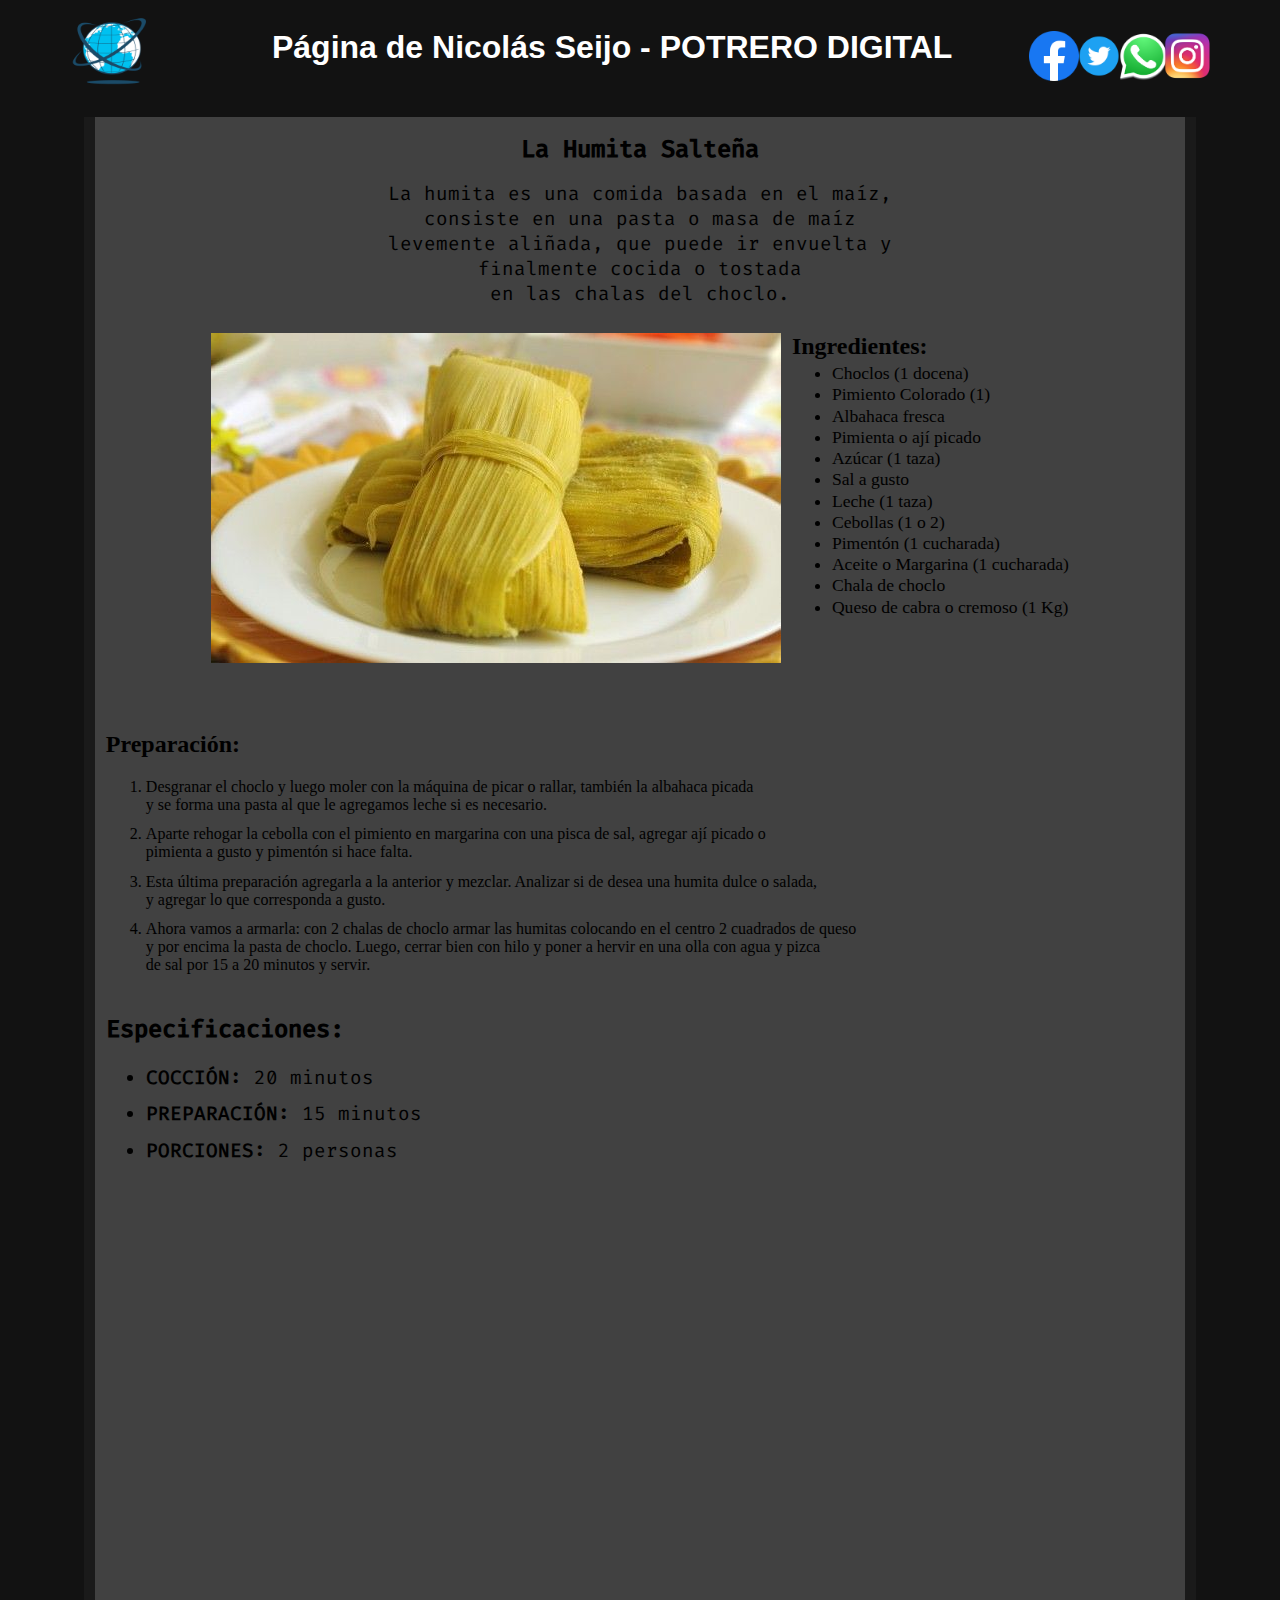
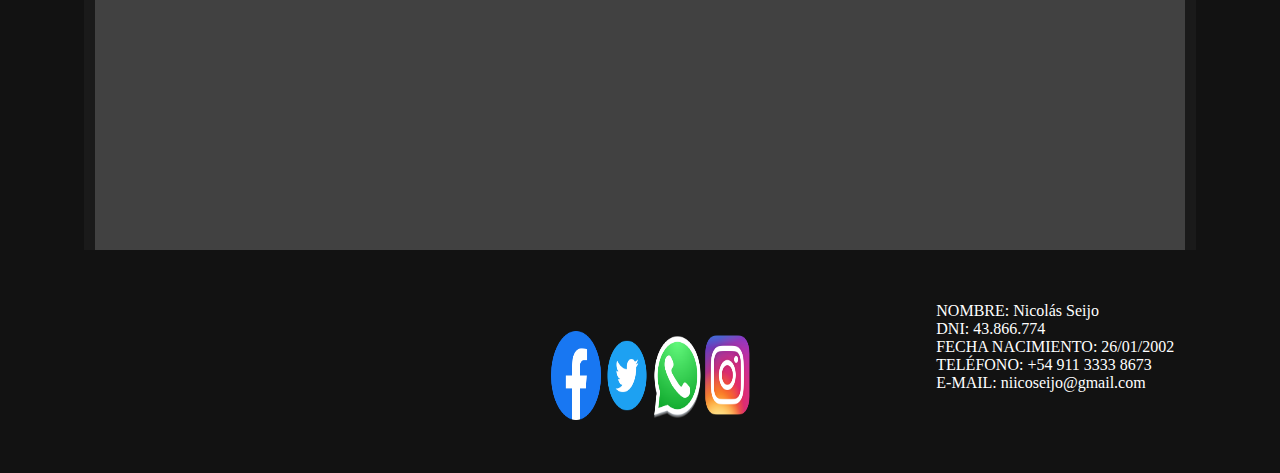
==== commit c0c854ac: "Add files via upload" ====
--- a/index.html
+++ b/index.html
@@ -2,8 +2,14 @@
 <html lang="en">
 
 <head>
+    <!--ETIQUETAS META-->
     <meta charset="UTF-8">
-    <title>Trabajo Practico 5</title>
+    <meta name="description" content="Blog de comida">
+    <meta name="keywords" content="comida, humita, blog, recetas, preparacion, cocina">
+    <meta name="autor" content="Nicolás Seijo">
+    <meta name="viewport" content="width=device-width, initial-scale:1.0">
+
+    <title>Trabajo Practico 7</title>
     <link rel="stylesheet" href = "./css/main.css">
 </head>
 
@@ -57,7 +63,7 @@
                     <div class = "ingredientes-imagen">
                         <img class="imagen" src="./Imagenes/humita.jpg" alt="Foto de humita">
                     </div>
-            
+                    
                     <div class = "ingredientes-lista"> 
                         <h2>Ingredientes:</h2>
                         <ul>
@@ -75,9 +81,14 @@
                             <li>Queso de cabra o cremoso (1 Kg)</li>
                         </ul>
                     </div>
+
+                    <div class = "ingredientes-imagen">
+                        <img class="imagen2" src="./Imagenes/humita2.jpg" alt="Foto de humita">
+                    </div>
                 </div>
                 
-                    <div class = "cf-preparacion">
+
+                <div class = "cf-preparacion">
                         <h2>Preparación:</h2>
                         <ol>
                             <li>Desgranar el choclo y luego moler con la máquina de picar o rallar, también la albahaca picada <br>
--- a/css/main.css
+++ b/css/main.css
@@ -45,11 +45,14 @@
     display:flex;
     justify-content:center;
     width: 5%;
+    height: 100%;
 }
 
 .img-logo{
-    width: 100%; /*ancho*/
-    height: 100%; /*alto*/
+    width: 100%;
+    height: 100%;
+    min-width: 100px; /*ancho*/
+    min-height: 50px; /*alto*/
 }
 
 /*TITULO DE LA PAGINA*/
@@ -60,7 +63,6 @@
     width: 70%;
     margin-right: 2.5%;
     margin-left: 7.5%;
-
 }
 
 .cf-tituloPag h1{
@@ -82,6 +84,8 @@
 }
 
 .img-redSocial{
+    min-width: 50px; /*ancho*/
+    min-height: 50px; /*alto*/
     width: 100%;
     height: 100%;
 }
@@ -106,7 +110,7 @@
 }
 
 .cf-contenido-section{
-    background-color: rgb(26, 26, 26);
+    /*background-color: rgb(26, 26, 26);*/
     margin-left: 1%;
     margin-right: 1%;
 
@@ -162,6 +166,15 @@
     height: fit-content;
 }
 
+.ingredientes-imagen{
+    max-width: 100%;
+}
+
+.imagen{
+    max-width: 100%;
+}
+
+
 .ingredientes-lista ul{
     display:flex;
     flex-direction:column;
@@ -172,6 +185,10 @@
 .ingredientes-lista li{
     font-size: 1.1rem;
     margin-bottom: 0.1%;
+}
+
+.imagen2{
+    max-width: 100%;
 }
 
 /*PREPARACION*/
@@ -231,10 +248,33 @@
     margin-bottom: 2%;
 }
 
-
 /*FOOTER*/
 footer{
     display:flex;
     justify-content: space-around;
-    align-items:center;
+    align-items:space-around;
+}
+
+/*MEDIA QUERIES*/
+@media (min-width: 767px){
+    .imagen2{
+        display:none;
+    }
+}
+
+@media (max-width: 767px){
+    .cf-tituloPag h1{
+        font-size:larger;
+    }
+
+    body, header{
+        background-color: black;
+    }
+}
+
+@media (min-width: 992px){
+    .cf-contenido-section{
+        background-color: rgb(65, 65, 65);
+        color: black;
+    }
 }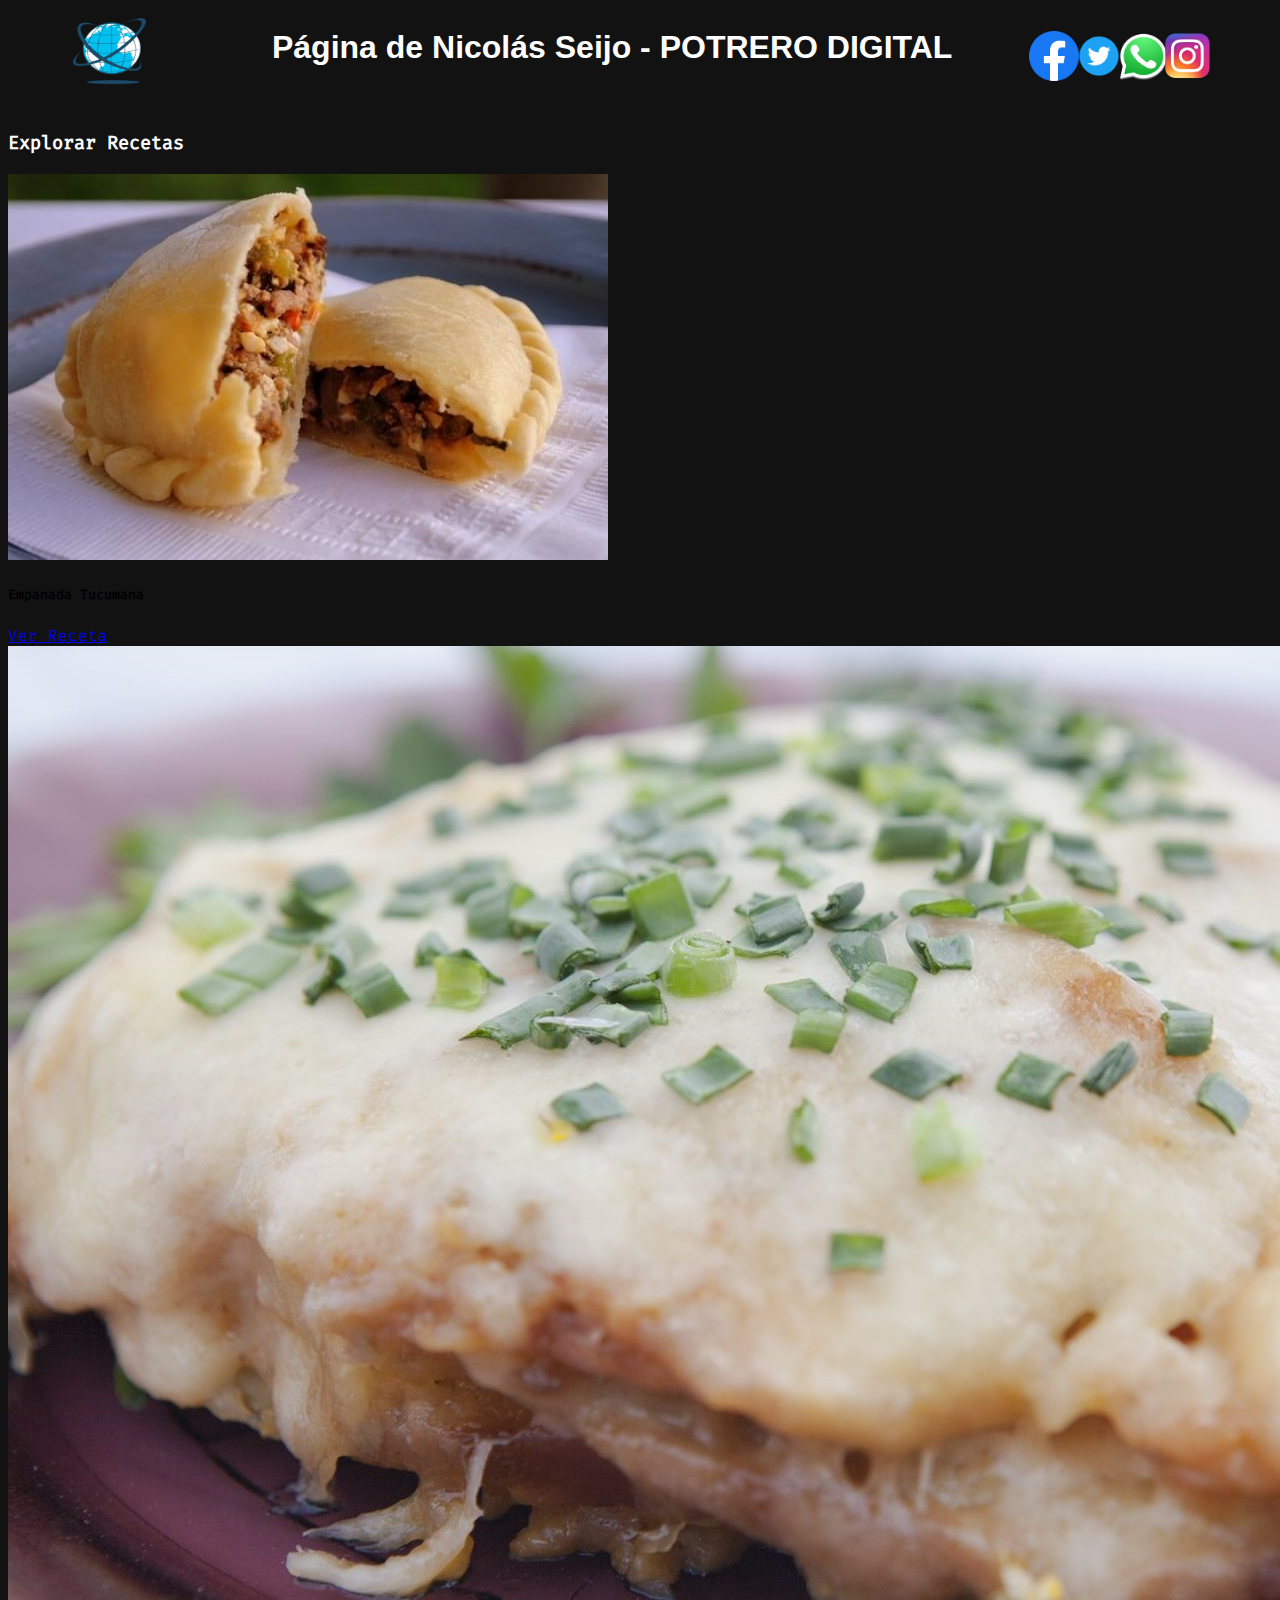
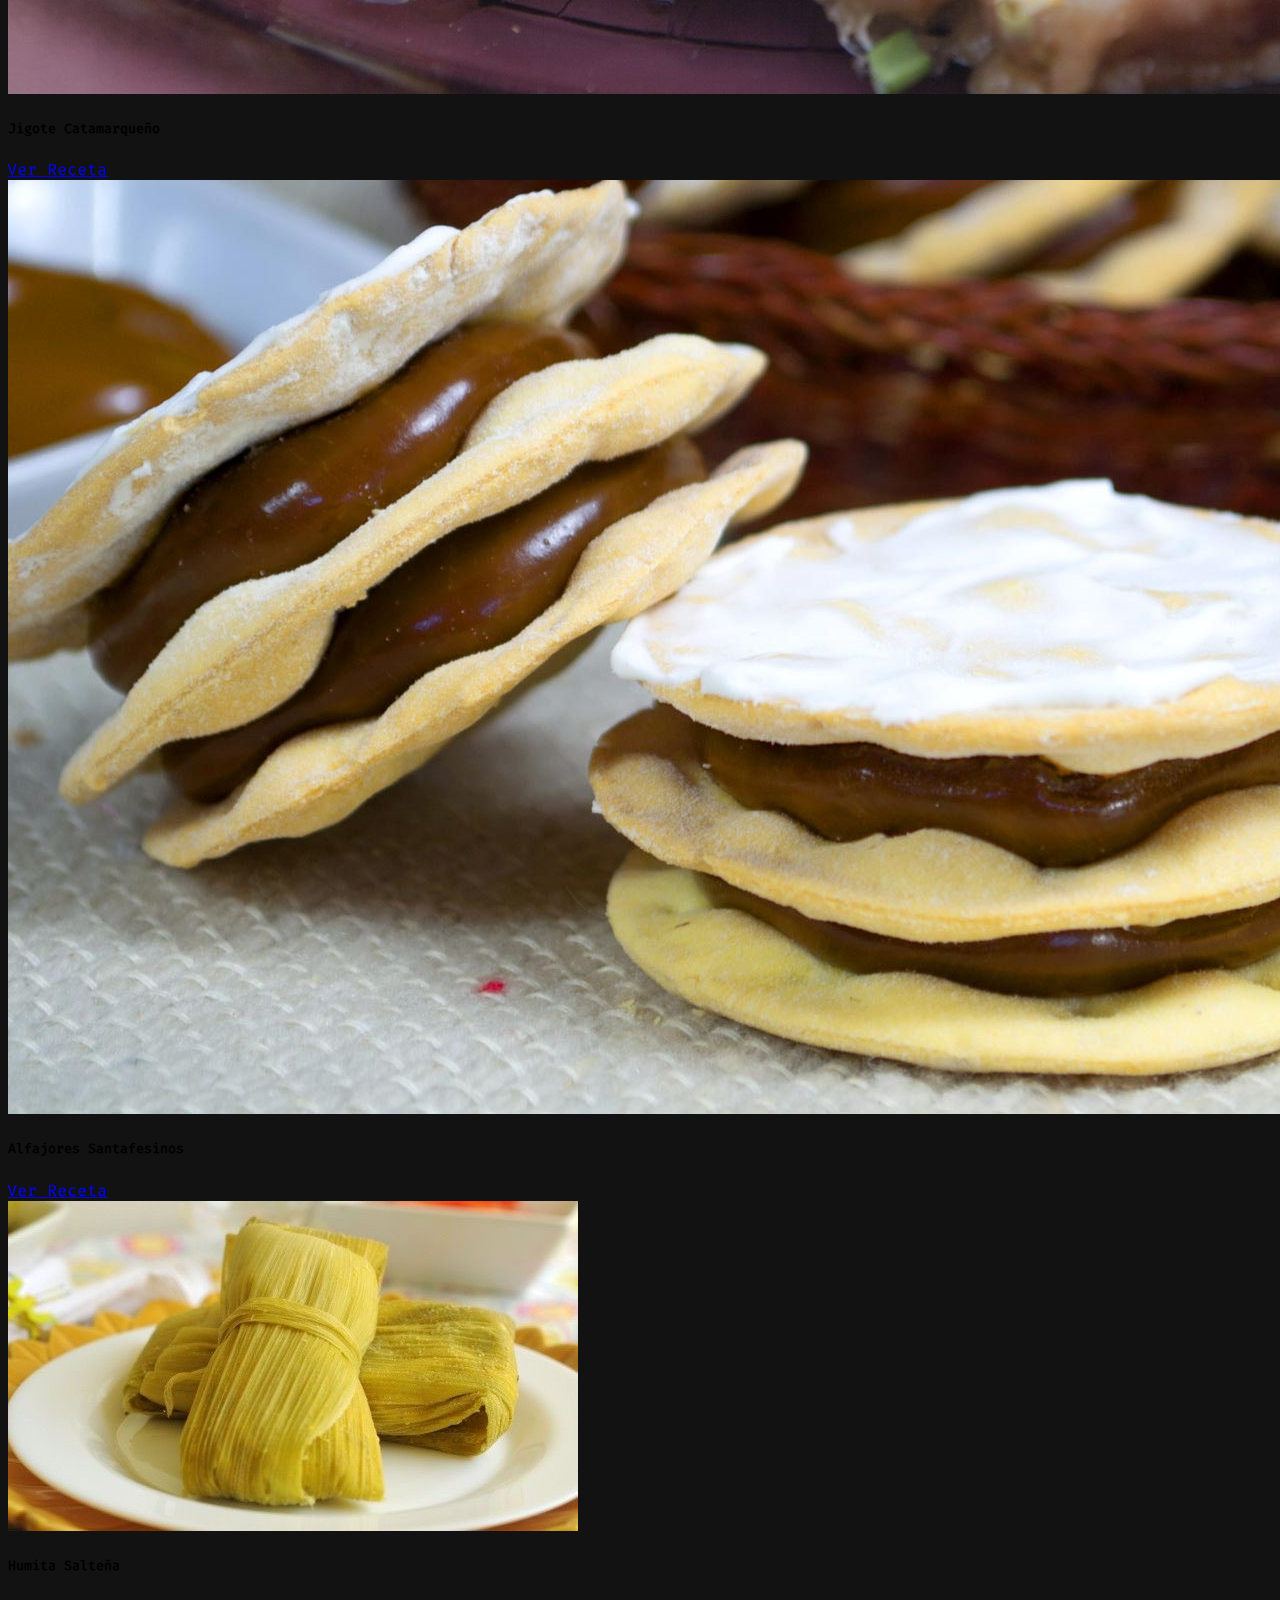
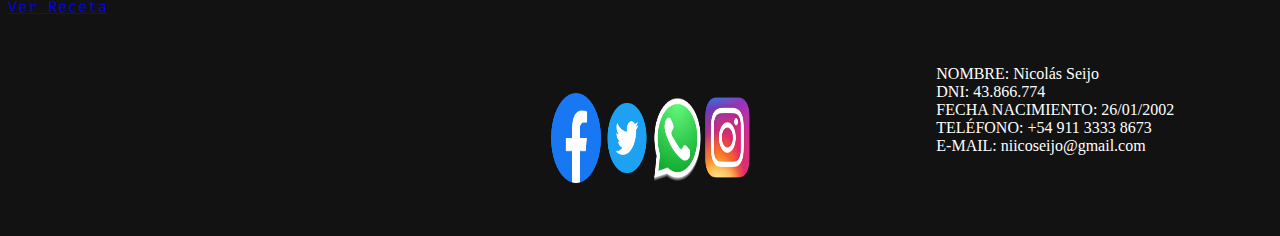
==== commit 519c4ed8: "Add files via upload" ====
--- a/index.html
+++ b/index.html
@@ -9,164 +9,143 @@
     <meta name="autor" content="Nicolás Seijo">
     <meta name="viewport" content="width=device-width, initial-scale:1.0">
 
-    <title>Trabajo Practico 7</title>
-    <link rel="stylesheet" href = "./css/main.css">
+    <title>TP7 - INICIO</title>
+    <link href="https://cdn.jsdelivr.net/npm/bootstrap@5.2.2/dist/css/bootstrap.min.css" rel="stylesheet"
+        integrity="sha384-Zenh87qX5JnK2Jl0vWa8Ck2rdkQ2Bzep5IDxbcnCeuOxjzrPF/et3URy9Bv1WTRi" crossorigin="anonymous">
+    <link rel="stylesheet" href="./css/main.css">
 </head>
 
 <body>
 
-        <header>
-            <div class = "cf-header">
-                <div class = "logo"> <!-- CF = Container Flex-->
-                    <img class = "img-logo" src="./Imagenes/logo.png" alt="Logo genérico">
-                </div>
-    
-                <div class = "cf-tituloPag">
-                    <h1>Página de Nicolás Seijo - POTRERO DIGITAL</h1>
-                </div>
-    
-                <div class = "cf-redSocial">
-                        <a class ="a-redSocial" href="https://www.facebook.com/">
-                            <img class = "img-redSocial" src="./Imagenes/facebook-icon.png">
-                        </a>
-    
-                        <a class ="a-redSocial" href="https://twitter.com/">
-                            <img class = "img-redSocial" src="./Imagenes/twitter-icon.png">
-                        </a>
-    
-                        <a class ="a-redSocial" href="https://wa.me/5491133338673">
-                            <img class = "img-redSocial" src="./Imagenes/wpp-icon.png">
-                        </a>
-    
-                        <a class ="a-redSocial" href="https://www.instagram.com/">
-                            <img class = "img-redSocial" src="./Imagenes/instagram-icon.png">
-                        </a>
+    <header>
+        <div class="cf-header">
+            <div class="logo">
+                <!-- CF = Container Flex-->
+                <img class="img-logo" src="./Imagenes/logo.png" alt="Logo genérico">
+            </div>
+
+            <div class="cf-tituloPag">
+                <h1>Página de Nicolás Seijo - POTRERO DIGITAL</h1>
+            </div>
+
+            <div class="cf-redSocial">
+                <a class="a-redSocial" href="https://www.facebook.com/">
+                    <img class="img-redSocial" src="./Imagenes/facebook-icon.png">
+                </a>
+
+                <a class="a-redSocial" href="https://twitter.com/">
+                    <img class="img-redSocial" src="./Imagenes/twitter-icon.png">
+                </a>
+
+                <a class="a-redSocial" href="https://wa.me/5491133338673">
+                    <img class="img-redSocial" src="./Imagenes/wpp-icon.png">
+                </a>
+
+                <a class="a-redSocial" href="https://www.instagram.com/">
+                    <img class="img-redSocial" src="./Imagenes/instagram-icon.png">
+                </a>
+            </div>
+        </div>
+    </header>
+
+    <!--Aca pongo las cartas del BT-->
+    <div class="container">
+        <div class="row">
+            <!--Fila de las cards-->
+
+            <!--Pre-Título-->
+            <div class="col-xs-12 col-sm-12 col-sm-12 col-md-12 col-lg-12 col-xl-12">
+                <h3 class="text-center"> Explorar Recetas </h3>
+            </div>
+
+            <!--Primera card-->
+            <div class="col-xs-12 col-sm-12 col-md-6 col-lg-3 col-xl-3">
+                <div class="card" style="width: 18rem;">
+                    <img src="Imagenes/empanada.jpg" class="card-img-top" alt="Empanada">
+                    <div class="card-body">
+                        <h5 class="card-title">Empanada Tucumana</h5>
+                        <a href="empanada.html" class="btn btn-primary">Ver Receta</a>
+                    </div>
                 </div>
             </div>
-        </header>
 
-        <!--<footer>
-
-        </footer>-->
-
-        <section>
-            <div class = "cf-contenido-section">
-                <div class = "cf-titulo">
-                    <h1>La <b>Humita Salteña</b></h1>
-                </div>
-                <div class = "cf-introduccion">
-                    <p>La humita es una comida basada en el maíz, consiste en una pasta o masa de maíz levemente
-                            aliñada, que puede ir envuelta y finalmente cocida o tostada<br> en las chalas del choclo.</p>
-                </div>
-
-                <div class = "cf-ingredientes">
-                    <div class = "ingredientes-imagen">
-                        <img class="imagen" src="./Imagenes/humita.jpg" alt="Foto de humita">
-                    </div>
-                    
-                    <div class = "ingredientes-lista"> 
-                        <h2>Ingredientes:</h2>
-                        <ul>
-                            <li>Choclos (1 docena)</li>
-                            <li>Pimiento Colorado (1)</li>
-                            <li>Albahaca fresca</li>
-                            <li>Pimienta o ají picado</li>
-                            <li>Azúcar (1 taza)</li>
-                            <li>Sal a gusto</li>
-                            <li>Leche (1 taza)</li>
-                            <li>Cebollas (1 o 2)</li>
-                            <li>Pimentón (1 cucharada)</li>
-                            <li>Aceite o Margarina (1 cucharada)</li>
-                            <li>Chala de choclo</li>
-                            <li>Queso de cabra o cremoso (1 Kg)</li>
-                        </ul>
-                    </div>
-
-                    <div class = "ingredientes-imagen">
-                        <img class="imagen2" src="./Imagenes/humita2.jpg" alt="Foto de humita">
+            <!--Segunda card-->
+            <div class="col-xs-12 col-sm-12 col-md-6 col-lg-3 col-xl-3">
+                <div class="card" style="width: 18rem;">
+                    <img src="Imagenes/jigote.jpg" class="card-img-top" alt="Jigote">
+                    <div class="card-body">
+                        <h5 class="card-title">Jigote Catamarqueño</h5>
+                        <a href="jigote.html" class="btn btn-primary">Ver Receta</a>
                     </div>
                 </div>
-                
+            </div>
 
-                <div class = "cf-preparacion">
-                        <h2>Preparación:</h2>
-                        <ol>
-                            <li>Desgranar el choclo y luego moler con la máquina de picar o rallar, también la albahaca picada <br>
-                                 y se forma una pasta al que le agregamos leche si es necesario.</li>
-                            <li>Aparte rehogar la cebolla con el pimiento en margarina con una pisca de sal, agregar ají picado
-                                 o <br> pimienta a gusto y pimentón si hace falta.</li>
-                            <li>Esta última preparación agregarla a la anterior y mezclar. Analizar si de desea una humita dulce o salada, <br>
-                                 y agregar lo que corresponda a gusto.</li>
-                            <li>Ahora vamos a armarla: con 2 chalas de choclo armar las humitas colocando en el centro 2 cuadrados de queso <br> y por encima
-                                la pasta de choclo. Luego, cerrar bien con hilo y poner a hervir en una olla con agua y pizca <br> de sal por 15 a 20 minutos
-                                y servir.</li>
-                        </ol>
-                    </div>
-            
-                <div class = "especificaciones">
-                    <h2>Especificaciones:</h2>
-                    <ul>
-                        <li><b>COCCIÓN:</b> 20 minutos</li>
-                        <li><b>PREPARACIÓN:</b> 15 minutos</li>
-                        <li><b>PORCIONES:</b> 2 personas</li>
-                    </ul>
-                </div>
-
-                <div class = "cf-extras">
-                    <div class = "extras-mapa">
-                        <iframe src="https://www.google.com/maps/embed?pb=!1m18!1m12!1m3!1d115903.41005611082!2d-65.43062865!3d-24.7960848!2m3!1f0!2f0!3f0!3m2!1i1024!2i768!4f13.1!3m3!1m2!1s0x941bc3a35151b7f9%3A0xa5cd992cd587f206!2sSalta!5e0!3m2!1ses!2sar!4v1663178990146!5m2!1ses!2sar"
-                            width="560" height="315" style="border:0;" allowfullscreen="" loading="lazy" referrerpolicy="no-referrer-when-downgrade"></iframe>
-                    </div>
-                    <div class = "extras-video">
-                        <iframe width="560" height="315" src="https://www.youtube.com/embed/FMb9lSdV51Q" title="YouTube video player"
-                            frameborder="0" allow="accelerometer; autoplay; clipboard-write; encrypted-media; gyroscope; picture-in-picture" allowfullscreen>
-                        </iframe>
+            <!--Tercera card-->
+            <div class="col-xs-12 col-sm-6 col-md-6 col-lg-3 col-xl-3">
+                <div class="card" style="width: 18rem;">
+                    <img src="Imagenes/alfajor.jpg" class="card-img-top" alt="Alfajor">
+                    <div class="card-body">
+                        <h5 class="card-title">Alfajores Santafesinos</h5>
+                        <a href="alfajor.html" class="btn btn-primary">Ver Receta</a>
                     </div>
                 </div>
-            </div> <!-- Aca termina el cf de section-->
-
-        </section>
-
-        <br>
-        <br>
-
-        <footer>
-            <div class = "footer-mapa">
-                <iframe src="https://www.google.com/maps/embed?pb=!1m18!1m12!1m3!1d820.6279255595089!2d-58.61436847078376!3d-34.641777995421506!2m3!1f0!2f0!3f0!3m2!1i1024!2i768!4f13.1!3m3!1m2!1s0x95bcb89d0191707b%3A0x9876a93494ca7958!2sLuis%20Lhoner%20455%2C%20B1706FVC%20Haedo%2C%20Provincia%20de%20Buenos%20Aires!5e0!3m2!1ses!2sar!4v1665651566494!5m2!1ses!2sar"
-                 width="250" height="175" style="border:0;" allowfullscreen="" loading="lazy" referrerpolicy="no-referrer-when-downgrade"></iframe>
             </div>
 
-             <div class = "cf-redSocial">
-                <a class ="a-redSocial" href="https://www.facebook.com/">
-                    <img class = "img-redSocial" src="./Imagenes/facebook-icon.png">
-                </a>
+            <!--Cuarta card-->
+            <div class="col-xs-12 col-sm-6 col-md-6 col-lg-3 col-xl-3">
+                <div class="card" style="width: 18rem;">
+                    <img src="Imagenes/humita.jpg" class="card-img-top" alt="Humita">
+                    <div class="card-body">
+                        <h5 class="card-title">Humita Salteña</h5>
+                        <a href="humita.html" class="btn btn-primary">Ver Receta</a>
+                    </div>
+                </div>
+            </div>
+        </div>
+    </div>
 
-                <a class ="a-redSocial" href="https://twitter.com/">
-                    <img class = "img-redSocial" src="./Imagenes/twitter-icon.png">
-                </a>
+    <footer>
+        <div class="footer-mapa">
+            <iframe
+                src="https://www.google.com/maps/embed?pb=!1m18!1m12!1m3!1d820.6279255595089!2d-58.61436847078376!3d-34.641777995421506!2m3!1f0!2f0!3f0!3m2!1i1024!2i768!4f13.1!3m3!1m2!1s0x95bcb89d0191707b%3A0x9876a93494ca7958!2sLuis%20Lhoner%20455%2C%20B1706FVC%20Haedo%2C%20Provincia%20de%20Buenos%20Aires!5e0!3m2!1ses!2sar!4v1665651566494!5m2!1ses!2sar"
+                width="250" height="175" style="border:0;" allowfullscreen="" loading="lazy"
+                referrerpolicy="no-referrer-when-downgrade"></iframe>
+        </div>
 
-                <a class ="a-redSocial" href="https://wa.me/5491133338673">
-                    <img class = "img-redSocial" src="./Imagenes/wpp-icon.png">
-                </a>
+        <div class="cf-redSocial">
+            <a class="a-redSocial" href="https://www.facebook.com/">
+                <img class="img-redSocial" src="./Imagenes/facebook-icon.png">
+            </a>
 
-                <a class ="a-redSocial" href="https://www.instagram.com/">
-                    <img class = "img-redSocial" src="./Imagenes/instagram-icon.png">
-                </a>
-            </div>
+            <a class="a-redSocial" href="https://twitter.com/">
+                <img class="img-redSocial" src="./Imagenes/twitter-icon.png">
+            </a>
 
-            <div class = "cf-informacion">
-                <p>NOMBRE: Nicolás Seijo<br>
-                    DNI: 43.866.774<br>
-                    FECHA NACIMIENTO: 26/01/2002<br>
-                    TELÉFONO: +54 911 3333 8673<br>
-                    E-MAIL: niicoseijo@gmail.com<br>
-                </p>
-            </div>
+            <a class="a-redSocial" href="https://wa.me/5491133338673">
+                <img class="img-redSocial" src="./Imagenes/wpp-icon.png">
+            </a>
+
+            <a class="a-redSocial" href="https://www.instagram.com/">
+                <img class="img-redSocial" src="./Imagenes/instagram-icon.png">
+            </a>
+        </div>
+
+        <div class="cf-informacion">
+            <p>NOMBRE: Nicolás Seijo<br>
+                DNI: 43.866.774<br>
+                FECHA NACIMIENTO: 26/01/2002<br>
+                TELÉFONO: +54 911 3333 8673<br>
+                E-MAIL: niicoseijo@gmail.com<br>
+            </p>
+        </div>
 
 
 
-        </footer>
+    </footer>
 
+    <script src="https://cdn.jsdelivr.net/npm/bootstrap@5.2.2/dist/js/bootstrap.bundle.min.js"
+        integrity="sha384-OERcA2EqjJCMA+/3y+gxIOqMEjwtxJY7qPCqsdltbNJuaOe923+mo//f6V8Qbsw3"
+        crossorigin="anonymous"></script>
 </body>
 
 </html>--- a/css/main.css
+++ b/css/main.css
@@ -123,6 +123,7 @@
     display:flex;
     justify-content: center;
     width: 100%;
+    margin-top: 1.25%;
 }
 
 .cf-introduccion{
@@ -167,11 +168,13 @@
 }
 
 .ingredientes-imagen{
-    max-width: 100%;
+    max-width: 30vw;
+    height: 45vh;
 }
 
 .imagen{
-    max-width: 100%;
+    width: 100%;
+    height: 100%;
 }
 
 
@@ -213,29 +216,6 @@
     font-size: 1rem;
 }
 
-/*ESP*/
-.especificaciones{
-    margin-left: 1%;
-    width: 100%;
-    height: fit-content;
-}
-
-.especificaciones h2{
-    margin-top: 0%;
-    font-family: "fira code med";
-}
-
-.especificaciones ul{
-    display:flex;
-    flex-wrap: nowrap;
-    flex-direction: column;
-}
-
-.especificaciones li{
-    font-size: 1.2rem;
-    font-family: "fira code reg";
-}
-
 /*EXTRAS*/
 .cf-extras{
     display:flex;
@@ -248,15 +228,33 @@
     margin-bottom: 2%;
 }
 
+/*CARDS*/
+.container{
+    margin-top: 2.5%;
+    margin-bottom: 2.5%;   
+}
+
+.container h3{
+    font-family: "fira code reg";
+    margin-bottom: 1.5%;
+}
+
+.card-body{
+    color:black;
+    font-family: "fira code reg";
+}
+
 /*FOOTER*/
 footer{
     display:flex;
     justify-content: space-around;
     align-items:space-around;
-}
+    margin-top: 2.5%;
+}
+
 
 /*MEDIA QUERIES*/
-@media (min-width: 767px){
+/*@media (min-width: 767px){
     .imagen2{
         display:none;
     }
@@ -272,9 +270,10 @@
     }
 }
 
+
 @media (min-width: 992px){
     .cf-contenido-section{
-        background-color: rgb(65, 65, 65);
+        background-color: rgb(121, 121, 121);
         color: black;
     }
-}+}*/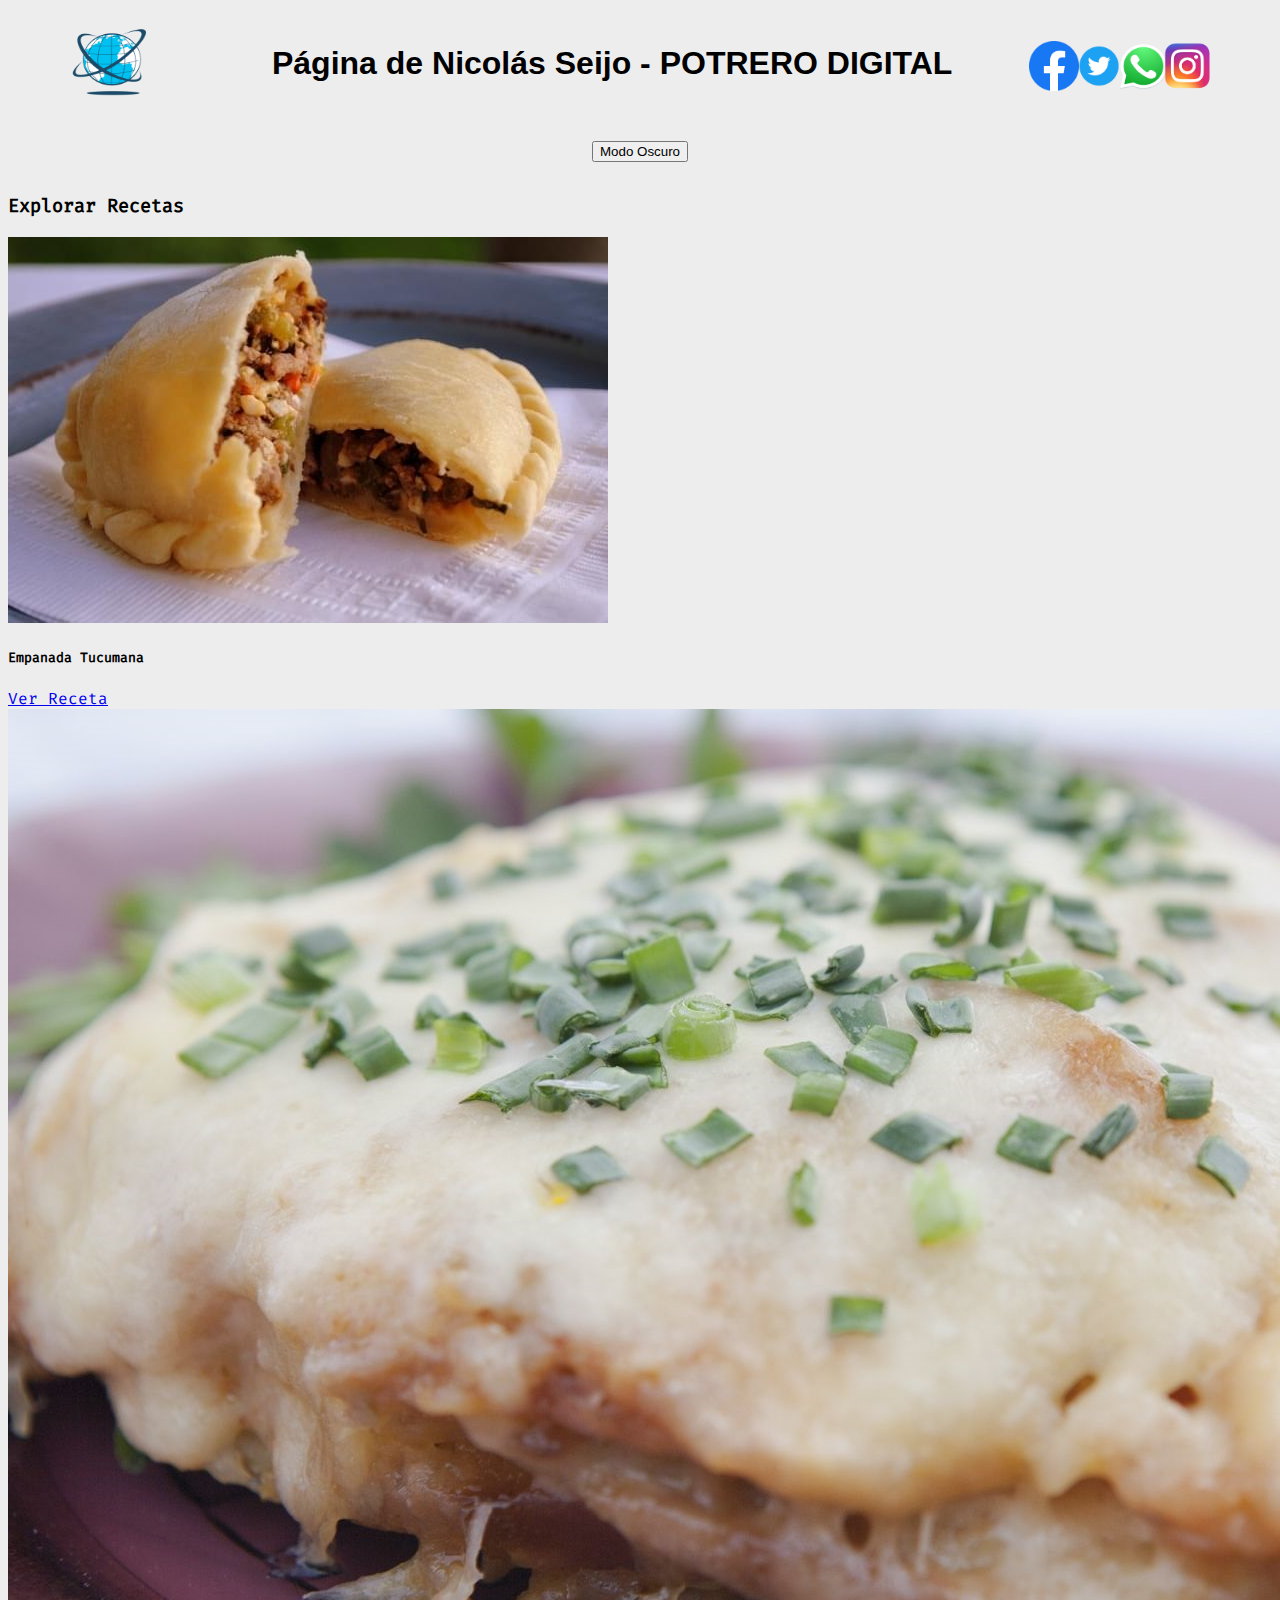
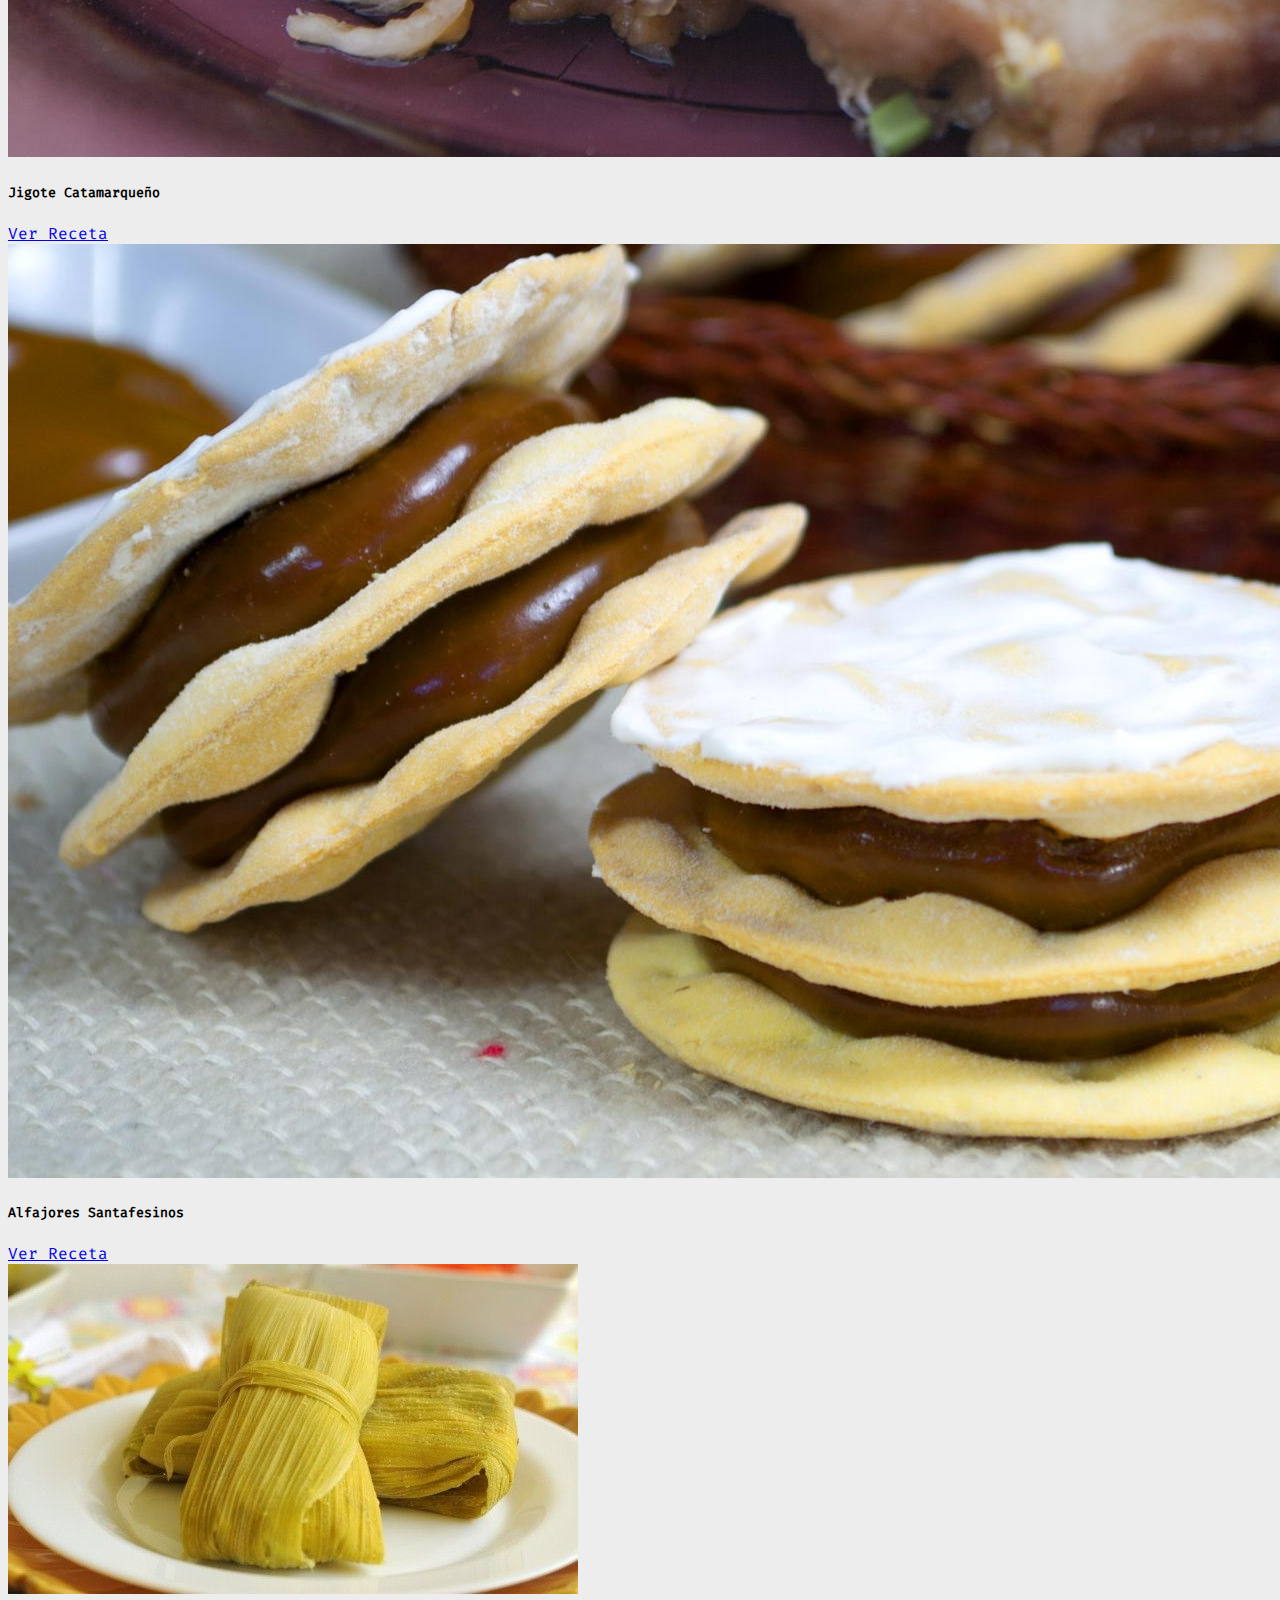
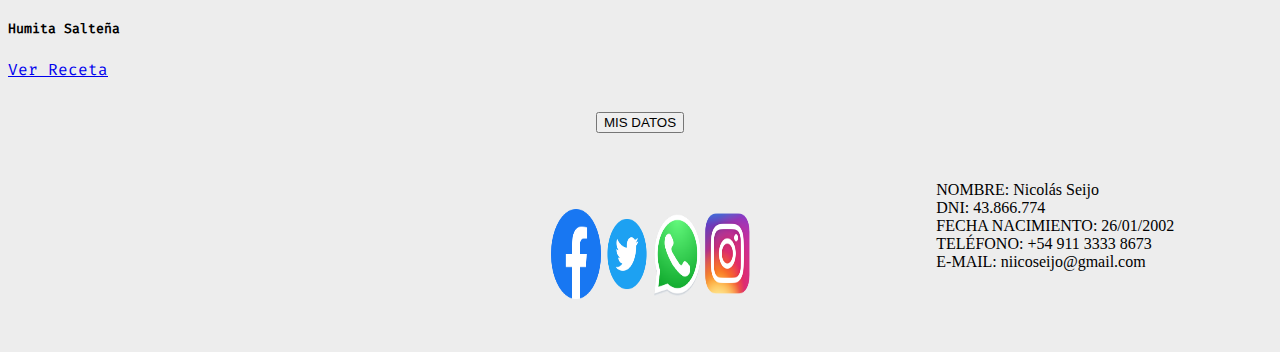
==== commit d3ed9fac: "Add files via upload" ====
--- a/index.html
+++ b/index.html
@@ -9,10 +9,12 @@
     <meta name="autor" content="Nicolás Seijo">
     <meta name="viewport" content="width=device-width, initial-scale:1.0">
 
-    <title>TP7 - INICIO</title>
+    <title>TP JS - INICIO</title>
     <link href="https://cdn.jsdelivr.net/npm/bootstrap@5.2.2/dist/css/bootstrap.min.css" rel="stylesheet"
         integrity="sha384-Zenh87qX5JnK2Jl0vWa8Ck2rdkQ2Bzep5IDxbcnCeuOxjzrPF/et3URy9Bv1WTRi" crossorigin="anonymous">
     <link rel="stylesheet" href="./css/main.css">
+
+    <script>alert("¡Bienvenido a mi página! ¡Muchísimas gracias por enseñarnos con tanta onda profe/s!")</script>
 </head>
 
 <body>
@@ -48,13 +50,22 @@
         </div>
     </header>
 
+    <!--BOTON MODO OSCURO-->
+    <div class="container">
+        <div class="row">
+            <div class="col-xs-12 col-sm-12 col-md-12 col-lg-12 col-xl-12" id="cfBotonMO">
+                <button type="button" class="btn btn-dark btn-lg" id="botonMO" onclick="darkMode()"> Modo Oscuro </button>
+            </div>
+        </div>
+    </div>
+
     <!--Aca pongo las cartas del BT-->
     <div class="container">
         <div class="row">
             <!--Fila de las cards-->
 
             <!--Pre-Título-->
-            <div class="col-xs-12 col-sm-12 col-sm-12 col-md-12 col-lg-12 col-xl-12">
+            <div class="col-xs-12 col-sm-12 col-md-12 col-lg-12 col-xl-12">
                 <h3 class="text-center"> Explorar Recetas </h3>
             </div>
 
@@ -104,7 +115,17 @@
         </div>
     </div>
 
+    <!--BOTON DATOS-->
+    <div class="container">
+        <div class="row">
+            <div class="col-xs-12 col-sm-12 col-md-12 col-lg-12 col-xl-12" id="cfBotonDatos">
+                <button type="button" class="btn btn-secondary btn-lg" onclick="datosCreador()"> MIS DATOS </button>
+            </div>
+        </div>
+    </div>
+
     <footer>
+
         <div class="footer-mapa">
             <iframe
                 src="https://www.google.com/maps/embed?pb=!1m18!1m12!1m3!1d820.6279255595089!2d-58.61436847078376!3d-34.641777995421506!2m3!1f0!2f0!3f0!3m2!1i1024!2i768!4f13.1!3m3!1m2!1s0x95bcb89d0191707b%3A0x9876a93494ca7958!2sLuis%20Lhoner%20455%2C%20B1706FVC%20Haedo%2C%20Provincia%20de%20Buenos%20Aires!5e0!3m2!1ses!2sar!4v1665651566494!5m2!1ses!2sar"
@@ -139,13 +160,14 @@
             </p>
         </div>
 
-
-
+        
     </footer>
 
     <script src="https://cdn.jsdelivr.net/npm/bootstrap@5.2.2/dist/js/bootstrap.bundle.min.js"
         integrity="sha384-OERcA2EqjJCMA+/3y+gxIOqMEjwtxJY7qPCqsdltbNJuaOe923+mo//f6V8Qbsw3"
         crossorigin="anonymous"></script>
+    
+    <script src="./js/main.js"></script>
 </body>
 
 </html>--- a/css/main.css
+++ b/css/main.css
@@ -1,7 +1,9 @@
 /*BODY*/
 body{
-    background-color: rgb(18, 18, 18);
-    color: white;
+    /*background-color: rgb(18, 18, 18);
+    color: white;*/
+    background-color:rgb(237, 237, 237);
+    color: black;
 }
 
 /*FUENTES*/
@@ -25,10 +27,10 @@
 
 /*HEADER*/
 header{
-    background-color: rgb(18, 18, 18);
     margin-right: 0%;
     margin-left: 0%;
     margin-bottom: 1.5%;
+    margin-top: 1.5%;
 }
 
 .cf-header{
@@ -59,6 +61,7 @@
 .cf-tituloPag{
     display:flex;
     justify-content: center;
+    align-items: center;
 
     width: 70%;
     margin-right: 2.5%;
@@ -92,7 +95,6 @@
 
 /*SECTION*/
 section{
-    background-color: rgb(26, 26, 26);
     margin-left: 6%;
     margin-right: 6%;
     height: fit-content;
@@ -110,7 +112,6 @@
 }
 
 .cf-contenido-section{
-    /*background-color: rgb(26, 26, 26);*/
     margin-left: 1%;
     margin-right: 1%;
 
@@ -244,6 +245,12 @@
     font-family: "fira code reg";
 }
 
+/*BOTON MODO OSCURO*/
+#cfBotonMO, #cfBotonDatos, #cfBotonInicio{
+    display:flex;
+    justify-content: center;
+}
+
 /*FOOTER*/
 footer{
     display:flex;
